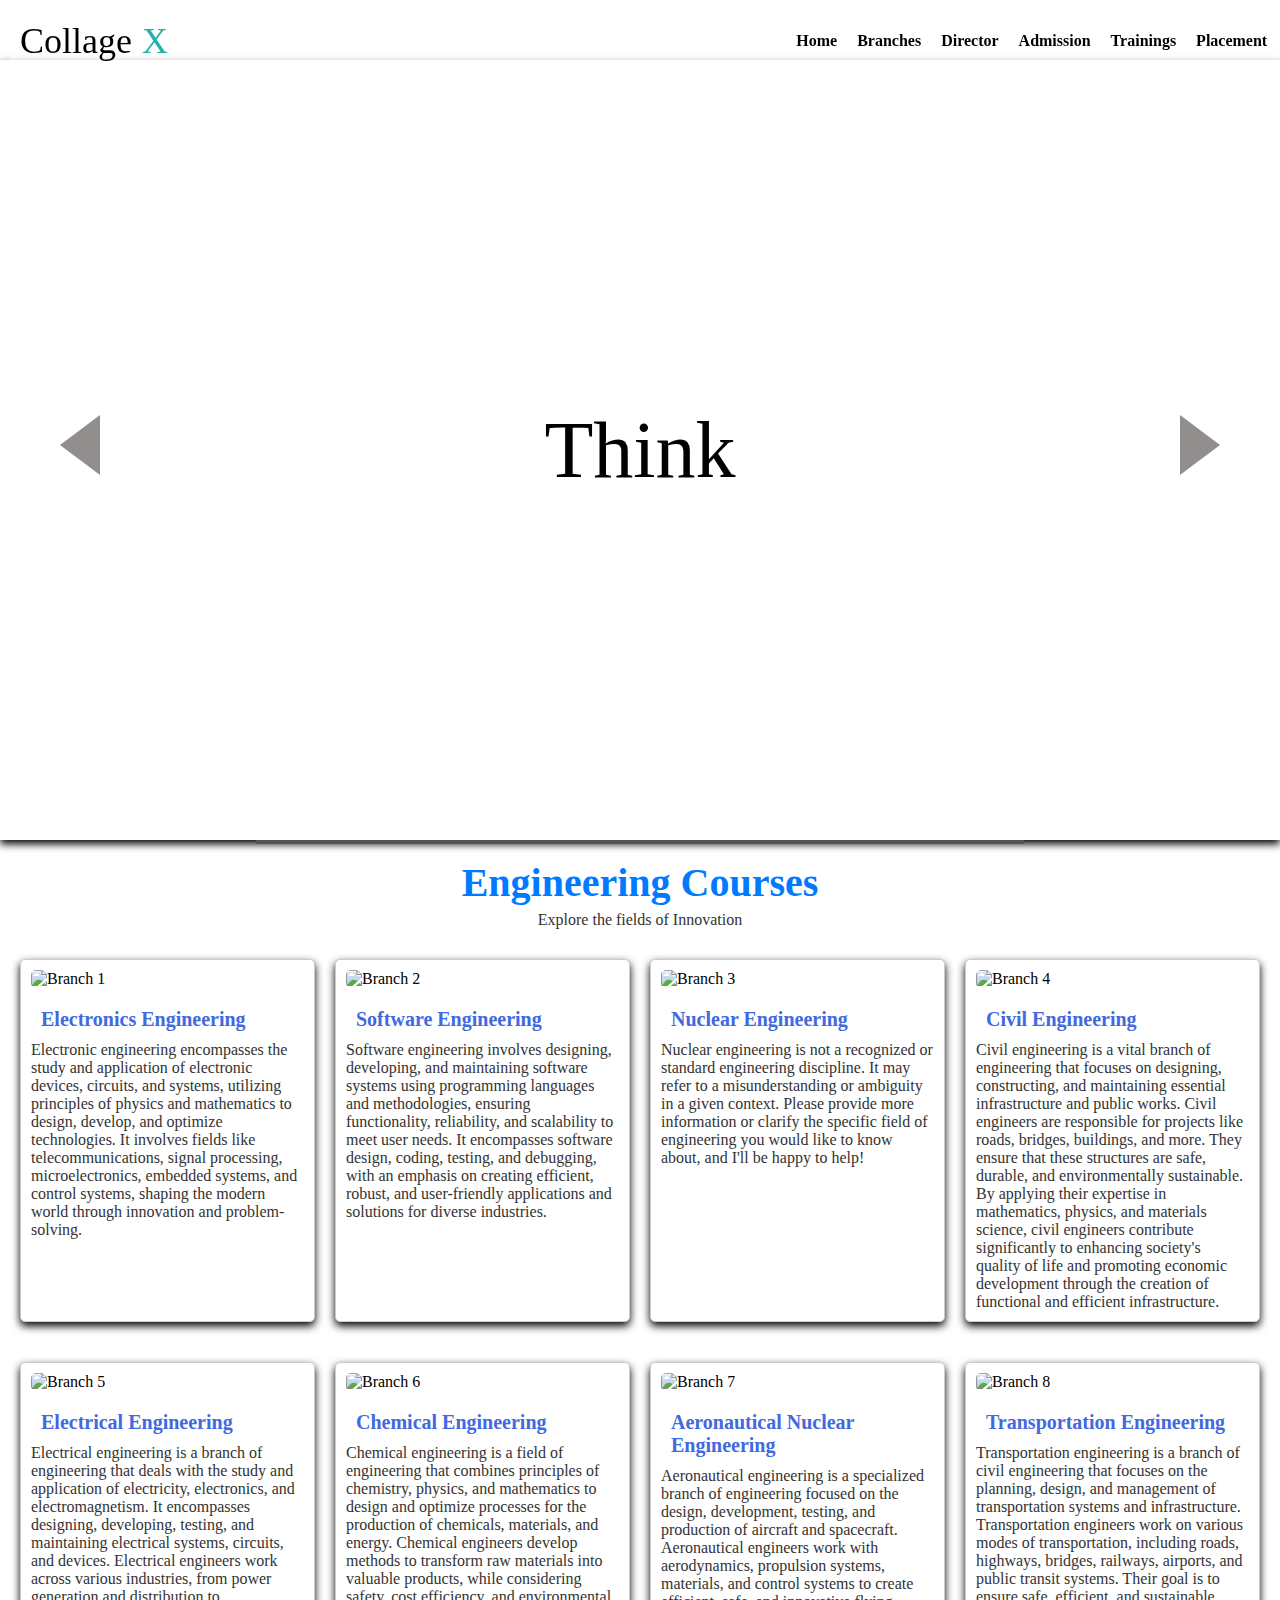
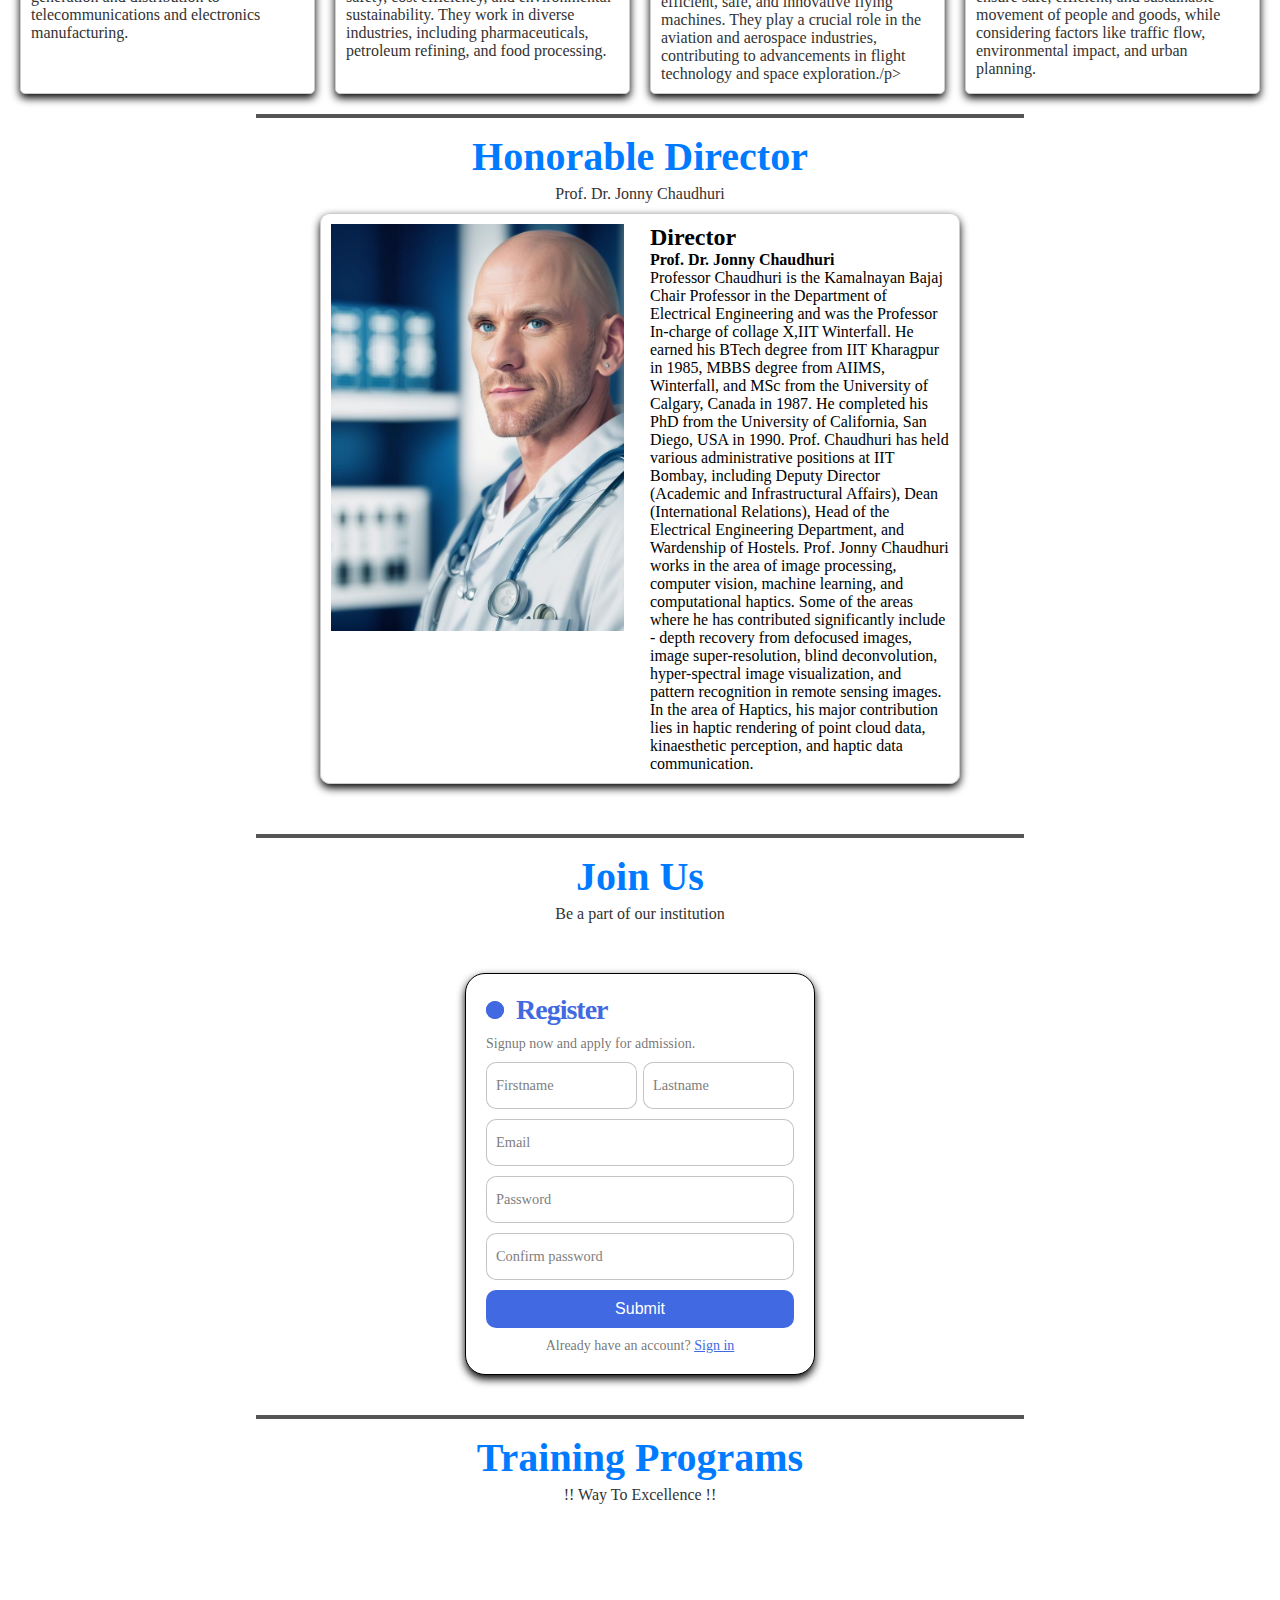
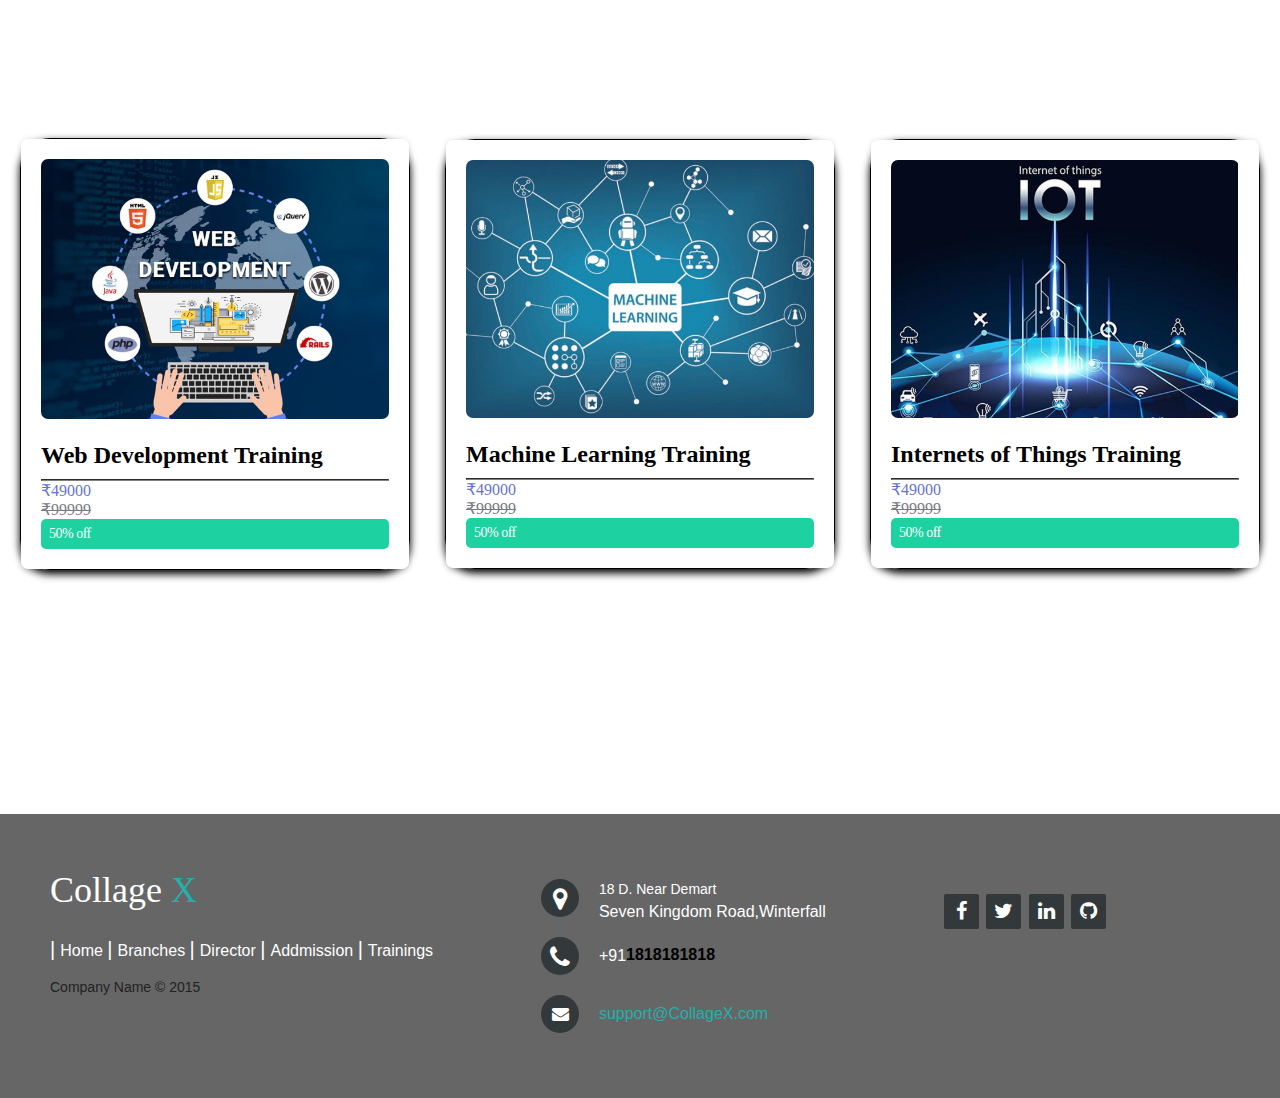
==== index.html @ e5274b64 "Add files via upload" ====
<!doctype html>
<html>
<head>
    <meta charset="utf-8">
    <title>Collage</title>
    <link rel="stylesheet" href="https://cdnjs.cloudflare.com/ajax/libs/font-awesome/4.7.0/css/font-awesome.min.css">
    <link rel="stylesheet" href="styles.css">
</head>

<body>
    <!-- Navbar -->
    <header>
      <nav class="navbar">
        <div class="logo">
          <h3>Collage<span>X</span></h3>
        </div>
        <div class="nav-links">
          <ul>
            <li><a href="#home">Home</a></li>
            <li><a href="#Engineering-Branch">Branches</a></li>
            <li><a href="#director">Director</a></li>
            <li><a href="#Addmission">Admission</a></li>
            <li><a href="#training">Trainings</a></li>
            <li><a href="placement.html">Placement</a></li>
          </ul>
        </div>
      </nav>
    </header>
    

    <div class="empty"> <span></span></div>

<!-- Banner -->
      <div id="home">
        <div class="header">
          <div class="wrap">
            <div id="arrow-left" class="arrow"></div>
            <div id="slider">
              <div class="slide slide1">
                <div class="slide-content">
                  <span>Think</span>
                </div>
              </div>
              <div class="slide slide2">
                <div class="slide-content">
                  <span>Lern</span>
                </div>
              </div>
              <div class="slide slide3">
                <div class="slide-content">
                  <span>Build</span>
                </div>
              </div>
            </div>
            <div id="arrow-right" class="arrow"></div>
          </div>
        </div>
      </div>
  <hr class="center-line">
<!-- Branch -->
        <div id="Engineering-Branch">

          <div class="centered-heading">
            <h2>Engineering Courses</h2>
            <h4>Explore the fields of Innovation</h4>
          </div>

          <div class="Branches">

            <div class="branch-card">
              <img src="assets/Branches/Electronics.jpeg" width="100px" alt="Branch 1">
              <h3>Electronics Engineering</h3>
              <p>Electronic engineering encompasses the study and application of electronic devices, circuits, and systems,
                utilizing principles of physics and mathematics to design, develop, and optimize technologies.
                It involves fields like telecommunications, signal processing, microelectronics, embedded systems, and
                control systems, shaping the modern world through innovation and problem-solving.</p>
            </div>

            <div class="branch-card">
              <img src="assets/Branches/software engineer .png" width="100px" alt="Branch 2">
              <h3>Software Engineering</h3>
              <p>Software engineering involves designing, developing, and maintaining software systems using programming languages
                and methodologies, ensuring functionality, reliability, and scalability to meet user needs. It encompasses software
                design, coding, testing, and debugging, with an emphasis on creating efficient, robust, and user-friendly applications
                and solutions for diverse industries.</p>
            </div>

            <div class="branch-card">
              <img src="assets/Branches/nuclear .png" width="100px" alt="Branch 3">
              <h3>Nuclear Engineering</h3>
              <p>Nuclear engineering is not a recognized or standard engineering discipline. It may refer to a misunderstanding or ambiguity
                in a given context. Please provide more information or clarify the specific field of engineering you would like to know about,
                and I'll be happy to help!</p>
            </div>

            <div class="branch-card">
              <img src="assets/Branches/Civil.png" width="100px" alt="Branch 4">
              <h3>Civil Engineering</h3>
              <p>Civil engineering is a vital branch of engineering that focuses on designing, constructing, and maintaining essential
                infrastructure and public works. Civil engineers are responsible for projects like roads, bridges, buildings, and more.
                They ensure that these structures are safe, durable, and environmentally sustainable. By
                applying their expertise in mathematics, physics, and materials science, civil engineers contribute significantly to
                enhancing society's quality of life and promoting economic development through the creation of functional and efficient
                infrastructure.</p>
            </div>
          </div>

          <div class="Branches">

            <div class="branch-card">
              <img src="assets/Branches/Electrical .png" width="100px" alt="Branch 5">
              <h3>Electrical Engineering</h3>
              <p>Electrical engineering is a branch of engineering that deals with the study and application 
                of electricity, electronics, and electromagnetism. It encompasses designing, developing, 
                testing, and maintaining electrical systems, circuits, and devices. Electrical engineers work
                across various industries, from power generation and distribution to telecommunications and 
                electronics manufacturing.</p>
            </div>

            <div class="branch-card">
              <img src="assets/Branches/Chemicals.jpg" width="100px" alt="Branch 6">
              <h3>Chemical Engineering</h3>
              <p>Chemical engineering is a field of engineering that combines principles of chemistry, physics,
                and mathematics to design and optimize processes for the production of chemicals, materials, 
                and energy. Chemical engineers develop methods to transform raw materials into valuable products,
                while considering safety, cost efficiency, and environmental sustainability. They work in diverse
                industries, including pharmaceuticals, petroleum refining, and food processing.</p>
            </div>

            <div class="branch-card">
              <img src="assets/Branches/Aeronotical.jpg" width="100px" alt="Branch 7">
              <h3>Aeronautical Nuclear Engineering</h3>
              <p>Aeronautical engineering is a specialized branch of engineering focused on the design, development, 
                testing, and production of aircraft and spacecraft. Aeronautical engineers work with aerodynamics, 
                propulsion systems, materials, and control systems to create efficient, safe, and innovative flying
                 machines. They play a crucial role in the aviation and aerospace industries, contributing to 
                 advancements in flight technology and space exploration./p>
            </div>

            <div class="branch-card">
              <img src="assets/Branches/Transportation.png" width="100px" alt="Branch 8">
              <h3>Transportation Engineering</h3>
              <p>Transportation engineering is a branch of civil engineering that focuses on the planning, design, 
                and management of transportation systems and infrastructure. Transportation engineers work on various 
                modes of transportation, including roads, highways, bridges, railways, airports, and public transit
                 systems. Their goal is to ensure safe, efficient, and sustainable movement of people and goods,
                  while considering factors like traffic flow, environmental impact, and urban planning.</p>
            </div>
          </div>
          
        </div>

        

 <hr class="center-line">

 <!-- About Directors -->
        <div id="director">
          <div class="centered-heading">
            <h2>Honorable Director</h2>
            <h4>Prof. Dr. Jonny Chaudhuri</h4>
          </div>
  
          <div class="director">
            <div class="card">
              <div class="image-container">
                <img src="assets/Director.jpeg" width="300px" alt="Image">
              </div>
              <div class="content-container">
                <h2>Director</h2>
                <h4>Prof. Dr. Jonny Chaudhuri</h4>
                <p>Professor Chaudhuri is the Kamalnayan Bajaj Chair Professor in the Department of Electrical Engineering and was the Professor In-charge of collage X,IIT Winterfall.
                  He earned his BTech degree from IIT Kharagpur in 1985, MBBS degree from AIIMS, Winterfall, and MSc from the University of Calgary, Canada in 1987.
                  He completed his PhD from the University of California, San Diego, USA in 1990.
                  Prof. Chaudhuri has held various administrative positions at IIT Bombay, including Deputy Director (Academic and Infrastructural Affairs), Dean (International Relations),
                  Head of the Electrical Engineering Department, and Wardenship of Hostels.
                  Prof. Jonny Chaudhuri works in the area of image processing, computer vision, machine learning, and computational haptics. Some of the areas where he has contributed significantly include - depth recovery
                  from defocused images, image super-resolution, blind deconvolution, hyper-spectral image visualization, and pattern recognition in remote sensing images. 
                  In the area of Haptics, his major contribution lies in haptic rendering of point cloud data, kinaesthetic perception, and haptic data communication.</p>
              </div>
            </div>
          </div>
        </div>

<hr class="center-line">

<!-- Addmision -->
      <div id="Addmission">
        <div class="centered-heading">
          <h2>Join Us</h2>
          <h4>Be a part of our institution</h4>
        </div>
        
        <div class="admission">
          <form class="form">
            <p class="title">Register</p>
            <p class="message">Signup now and apply for admission.</p>
            <div class="flex">
              <label>
                <input required="" placeholder="" type="text" class="input">
                <span>Firstname</span>
              </label>
        
              <label>
                <input required="" placeholder="" type="text" class="input">
                <span>Lastname</span>
              </label>
            </div>
        
            <label>
              <input required="" placeholder="" type="email" class="input">
              <span>Email</span>
            </label>
        
            <label>
              <input required="" placeholder="" type="password" class="input">
              <span>Password</span>
            </label>
            <label>
              <input required="" placeholder="" type="password" class="input">
              <span>Confirm password</span>
            </label>
            <button class="submit">Submit</button>
            <p class="signin">Already have an account? <a href="#">Sign in</a></p>
          </form>
        </div>
      </div>      

    <hr class="center-line">

<!-- Training -->


<div id="training">

  <div class="centered-heading">
    <h2>Training Programs</h2>
    <h4>!! Way To Excellence !!</h4>
  </div>

  <div class="course">

    <a class="card-wrapper" target="_blank" href="">
      <div class="course-card">
        <div class="image-div">
          <img src="assets/course/thumbnail-1.png" alt="Web Dev course image">
        </div>

        <div class="text-div">
          <h2 class="course-name">Web Development Training</h2>
          <hr class="line-break">

          <div class="price-div">
            <p class="current-price">&#8377;49000</p>
            <p class="actual-price"><s>&#8377;99999</s></p>
            <p class="discount">50% off</p>
          </div>
        </div>
      </div>
    </a>

    <a class="card-wrapper" target="_blank" href="">
      <div class="course-card">
        <div class="image-div">
          <img src="assets/course/thumbnail-2.jpg" alt="DSA course image">
        </div>

        <div class="text-div">
          <h2 class="course-name">Machine Learning Training</h2>
          <hr class="line-break">

          <div class="price-div">
            <p class="current-price">&#8377;49000</p>
            <p class="actual-price"><s>&#8377;99999</s></p>
            <p class="discount">50% off</p>
          </div>
        </div>
      </div>
    </a>

    <a class="card-wrapper" target="_blank" href="">
      <div class="course-card">
        <div class="image-div">
          <img src="assets/course/thumbnail-3.jpg" alt="oops course image">
        </div>

        <div class="text-div">
          <h2 class="course-name">Internets of Things Training</h2>
          <hr class="line-break">

          <div class="price-div">
            <p class="current-price">&#8377;49000</p>
            <p class="actual-price"><s>&#8377;99999</s></p>
            <p class="discount">50% off</p>
          </div>
        </div>
      </div>
    </a>

  </div>
</div>


<!-- footer -->

<footer class="footer-distributed">

			<div class="footer-left">

				<h3>Collage <span> X</span></h3>

				<p class="footer-links">
          <a href="#home">Home</a>
          <a href="#Engineering-Branch">Branches</a>
          <a href="#director">Director</a>
          <a href="#Addmission">Addmission</a>
          <a href="#training">Trainings</a>
				</p>

				<p class="footer-company-name">Company Name © 2015</p>
			</div>

			<div class="footer-center">

				<div>
					<i class="fa fa-map-marker"></i>
					<p><span>18 D. Near Demart </span> Seven Kingdom Road,Winterfall</p>
				</div>

				<div>
					<i class="fa fa-phone"></i>
					<p>+91 </p>1818181818
				</div>

				<div>
					<i class="fa fa-envelope"></i>
					<p><a href="">support@CollageX.com</a></p>
				</div>

			</div>

			<div class="footer-right">

				<div class="footer-icons">

					<a href="#"><i class="fa fa-facebook"></i></a>
					<a href="#"><i class="fa fa-twitter"></i></a>
					<a href="#"><i class="fa fa-linkedin"></i></a>
					<a href="#"><i class="fa fa-github"></i></a>

				</div>

			</div>

		</footer>

<script src="scripts.js"></script>
</body>
</html>
---- styles.css ----
* {
    margin: 0;
    padding: 0;
    box-sizing: border-box;
    scroll-behavior: smooth;
    }
 
  
  hr.center-line {
    width: 60%;
    margin: auto;
    border: 2px solid #555; 
  }
  
/* Centered Heading with Subheadings */

.centered-heading {
  padding-top: 10px;
  text-align: center;
  margin-bottom: 10px;
}

.centered-heading h2 {
  padding: 5px;
  font-size: 40px;
  color: #007BFF;
  margin: 0;
}

.centered-heading h4 {
  font-size: 16px;
  color: #333;
  margin: 0;
  font-weight: normal;
}


  /* navigation bar */

.navbar {
  position: fixed;
  top: 10px;
  left: 10px; 
  width: 99%;
  display: flex;
  justify-content: space-between;
  align-items: center;
  background-color: #ffffff60;
  padding: 10px;
  z-index: 1000; 
}
.navbar ul {
  margin: 0;
  padding: 0;
  list-style: none;
}


.logo {
  font: normal 36px 'Open Sans', cursive;
}
.logo h3{
	color:  #000000;
	font: normal 36px 'Open Sans', cursive;
	margin: 0;
}

.logo h3 span{
	color:  lightseagreen;
  padding-left: 10px;
}

.nav-links ul {
  display: flex; 
}


.nav-links li {
  margin-left: 20px;
  font-weight: bold;
}

/* Style the links */
.nav-links a {
  text-decoration: none;
  color: #000000;
}

.nav-links a:hover {
  color: #007bff; 
}




.empty{
  padding-bottom: 60px;
  display: block;
}

  .header{
    align-items: center;
    padding: 30px;
    box-shadow: 0 4px 8px #000000; 

  }

  #slider, .wrap, .slide-content {
    margin: 0;
    padding: 0;
    font-family: Arial, Helvetica, sans-serif;
    width: 100%;
    height: 80vh;
    overflow-x: hidden;
  }
  
 
  .wrap {
    position: relative;
  }
  
  .slide {
    background-size: cover;
    background-position: center;
    background-repeat: no-repeat;
  }
  
  .slide1 {
    background-image: url("assets/header/photo-1.jpg");
  }
  .slide2 {
    background-image: url("assets/header/photo-2.jpg");
  }
  .slide3 {
    background-image: url("assets/header/photo-3.jpg");
  }
  
  .slide-content {
    display: flex;
    flex-direction: column;
    justify-content: center;
    align-items: center;
    text-align: center;
  }
  
  .slide-content span {
    font: normal 5rem 'Open Sans', cursive;
    color: #000000;
  }
  
  .arrow {
    cursor: pointer;
    position: absolute;
    top: 50%;
    margin-top: -35px;
    width: 0;
    height: 0;
    border-style: solid;
  }
  
  #arrow-left {
    border-width: 30px 40px 30px 0;
    border-color: transparent #938e8e transparent transparent;
    left: 0;
    margin-left: 30px;
  }
  
  #arrow-right {
    border-width: 30px 0 30px 40px;
    border-color: transparent transparent transparent #938e8e;
    right: 0;
    margin-right: 30px;
  }
  
  
  /* Branches */

.Branches {
    display: flex;
    flex-wrap: wrap; 
    justify-content: space-between;
    gap: 20px; 
    padding: 20px;
  }
  
  .branch-card {
    flex: 1; 
    max-width: 350px; 
    border: 1px solid #ccc;
    border-radius: 5px;
    padding: 10px;
    background-color: white; 
    box-shadow: 0 4px 8px #000000; 
    overflow: hidden;
  }
   
  .branch-card:hover {
    box-shadow: 0 8px  50px #23232333;
    border:  2px solid #000000;
    background-color: #555;
    box-shadow: 0 5px 8px #555; 
  }
  
  .branch-card img {
    width: 100%;
    border-radius: 5px;
    margin-bottom: 10px;
  }

  .branch-card:hover img {
    width: 100%;
    border-radius: 5px;
    margin-bottom: 10px;
    box-shadow: 0 4px 8px rgb(7, 168, 255); 
  }

  
  .branch-card h3 {
    padding: 10px;
    font-size: 20px;
    margin: 0;
    color: royalblue;
  }
  
  .branch-card:hover h3{
    color: rgb(255, 0, 85);
  }


  .branch-card p {
    font-size: 16px; 
    color: #333;
  }

  .branch-card:hover p {
    font-size: 16px; 
    color: #ffffff;
  }


/* director */


  .director {

    display: flex;
    justify-content: center;
    padding-bottom: 50px;
  }
  
  .card {
    width: 50%;
    display: flex;
    justify-content: center;
    border: 1px solid #ccc;
    border-radius: 10px;
    box-shadow: 0 4px 8px #000000; 
  }
  
  .card:hover {
    box-shadow: 0 8px 50px #23232333;
   }
  .image-container,
  .content-container {
    flex-basis: 50%;
    padding: 10px;
  }
  
  .image-container img {
    width: 98%;
  }
.card:hover .image-container{
  width: 100%;
  border-radius: 5px;
  margin-bottom: 10px;
  box-shadow: 0 4px 8px rgb(7, 168, 255); 

} 
  
  .content-container p {
    margin: 0;
  }
  
  /* admission  form */
.admission{
    justify-content: center;
    width: 100%;
    display: flex;
    padding: 40px;
   
}
  .form {
    display: flex;
    flex-direction: column;
    gap: 10px;
    max-width: 350px;
    background-color: #fff;
    padding: 20px;
    border-radius: 20px;
    position: relative;
    border: 1px solid #000000;
    box-shadow: 0 4px 8px #000000; 
  }

  .form:hover{
    border: 1px solid #ffffff;
    box-shadow: 0 4px 8px rgb(7, 168, 255); 
  }
  
  .title {
    font-size: 28px;
    color: royalblue;
    font-weight: 600;
    letter-spacing: -1px;
    position: relative;
    display: flex;
    align-items: center;
    padding-left: 30px;
  }
  
  .title::before,.title::after {
    position: absolute;
    content: "";
    height: 16px;
    width: 16px;
    border-radius: 50%;
    left: 0px;
    background-color: royalblue;
  }
  
  .title::before {
    width: 18px;
    height: 18px;
    background-color: royalblue;
  }
  
  .title::after {
    width: 18px;
    height: 18px;
    animation: pulse 1s linear infinite;
  }
  
  .message, .signin {
    color: rgba(88, 87, 87, 0.822);
    font-size: 14px;
  }
  
  .signin {
    text-align: center;
  }
  
  .signin a {
    color: royalblue;
  }
  
  .signin a:hover {
    text-decoration: underline royalblue;
  }
  
  .flex {
    display: flex;
    width: 100%;
    gap: 6px;
  }
  
  .form label {
    position: relative;
  }
  
  .form label .input {
    width: 100%;
    padding: 10px 10px 20px 10px;
    outline: 0;
    border: 1px solid rgba(105, 105, 105, 0.397);
    border-radius: 10px;
  }
  
  .form label .input + span {
    position: absolute;
    left: 10px;
    top: 15px;
    color: grey;
    font-size: 0.9em;
    cursor: text;
    transition: 0.3s ease;
  }
  
  .form label .input:placeholder-shown + span {
    top: 15px;
    font-size: 0.9em;
  }
  
  .form label .input:focus + span,.form label .input:valid + span {
    top: 30px;
    font-size: 0.7em;
    font-weight: 600;
  }
  
  .form label .input:valid + span {
    color: green;
  }
  
  .submit {
    border: none;
    outline: none;
    background-color: royalblue;
    padding: 10px;
    border-radius: 10px;
    color: #fff;
    font-size: 16px;
    transform: .3s ease;
  }
  
  .submit:hover {
    background-color: rgb(56, 90, 194);
  }
  
  @keyframes pulse {
    from {
      transform: scale(0.9);
      opacity: 1;
    }
  
    to {
      transform: scale(1.8);
      opacity: 0;
    }
  }



  /*Training */

  
.course{
  max-width: 1300px;
  height: 100vh;
  display: flex;
  justify-content: center;
  align-items: center;
  margin: 0 auto;
  padding: 20px;
  padding-top: 0px;
  gap: 35px;
}

.card-wrapper{
  display: block;
  color: inherit;
  text-decoration: none;
  box-shadow: 0 4px 8px #000000; 
  border-radius: 30px;
border:1px solid #000000;
}


.card-wrapper .course-card{
  border-radius: 7px;
  max-width: 400px;
  background-color: #fff;
  padding: 20px;
  box-shadow: 0px 4px 6px -1px rgba(0, 0, 0, 0.1),
              0px 0px 6px 0px rgba(0, 0, 0, 0.1);
}

.course-card:hover {
  border: 1px solid #ffffff;
  box-shadow: 0 4px 8px rgb(7, 168, 255); 
}


.course-card .image-div{
  margin-bottom: 16px;
}

.course-card .image-div img{
  width: 100%;
  border-radius: 7px;
}

.course-card .text-div .course-name{
  font-weight: 600;
  line-height: 32px;
  margin-bottom: 8px;
}

.course-card.text-div .line-break{
  width: 75%;
  height: 3px;
  background-color: rgb(237, 237, 237);
  border: none;
}

.course-card.text-div .price-div{
  display: flex;
  gap: 10px;
  align-items: center;
  margin-top: 16px;
  font-weight: 700;
}

.course-card .text-div .price-div .current-price{
  color: rgb(102 116 204); 
}

.course-card .text-div .price-div .actual-price{
  color: rgb(119 124 133);
}

.course-card .text-div .price-div .discount{
  font-size: 14px;
  color: #fff;
  background-color: rgb(29 209 161);
  padding: 7px 8px;
  border-radius: 5px;
  letter-spacing: -0.5px;
}




section {
  width: 100%;
  display: inline-block;
  background: #333;
  height: 20vh;
  text-align: center;
  font-size: 22px;
  font-weight: 700;
  text-decoration: underline;
}

.footer-distributed{
	background: #666;
	box-shadow: 0 1px 1px 0 rgba(0, 0, 0, 0.12);
	box-sizing: border-box;
	width: 100%;
	text-align: left;
	font: bold 16px sans-serif;
	padding: 55px 50px;
}

.footer-distributed .footer-left,
.footer-distributed .footer-center,
.footer-distributed .footer-right{
	display: inline-block;
	vertical-align: top;
}

/* Footer left */

.footer-distributed .footer-left{
	width: 40%;
}

/* The company logo */

.footer-distributed h3{
	color:  #ffffff;
	font: normal 36px 'Open Sans', cursive;
	margin: 0;
}

.footer-distributed h3 span{
	color:  lightseagreen;
}

/* Footer links */

.footer-distributed .footer-links{
	color:  #ffffff;
	margin: 20px 0 12px;
	padding: 0;
}

.footer-distributed .footer-links a{
	display:inline-block;
	line-height: 1.8;
  font-weight:400;
	text-decoration: none;
	color:  inherit;
}

.footer-distributed .footer-company-name{
	color:  #222;
	font-size: 14px;
	font-weight: normal;
	margin: 0;
}

/* Footer Center */

.footer-distributed .footer-center{
	width: 35%;
}

.footer-distributed .footer-center i{
	background-color:  #33383b;
	color: #ffffff;
	font-size: 25px;
	width: 38px;
	height: 38px;
	border-radius: 50%;
	text-align: center;
	line-height: 42px;
	margin: 10px 15px;
	vertical-align: middle;
}

.footer-distributed .footer-center i.fa-envelope{
	font-size: 17px;
	line-height: 38px;
}

.footer-distributed .footer-center p{
	display: inline-block;
	color: #ffffff;
  font-weight:400;
	vertical-align: middle;
	margin:0;
}

.footer-distributed .footer-center p span{
	display:block;
	font-weight: normal;
	font-size:14px;
	line-height:2;
}

.footer-distributed .footer-center p a{
	color:  lightseagreen;
	text-decoration: none;;
}

.footer-distributed .footer-links a:before {
  content: "|";
  font-weight:300;
  font-size: 20px;
  left: 0;
  color: #fff;
  display: inline-block;
  padding-right: 5px;
}

.footer-distributed .footer-links .link-1:before {
  content: none;
}

/* Footer Right */

.footer-distributed .footer-right{
	width: 20%;
}


.footer-distributed .footer-icons{
	margin-top: 25px;
}

.footer-distributed .footer-icons a{
	display: inline-block;
	width: 35px;
	height: 35px;
	cursor: pointer;
	background-color:  #33383b;
	border-radius: 2px;

	font-size: 20px;
	color: #ffffff;
	text-align: center;
	line-height: 35px;

	margin-right: 3px;
	margin-bottom: 5px;
}
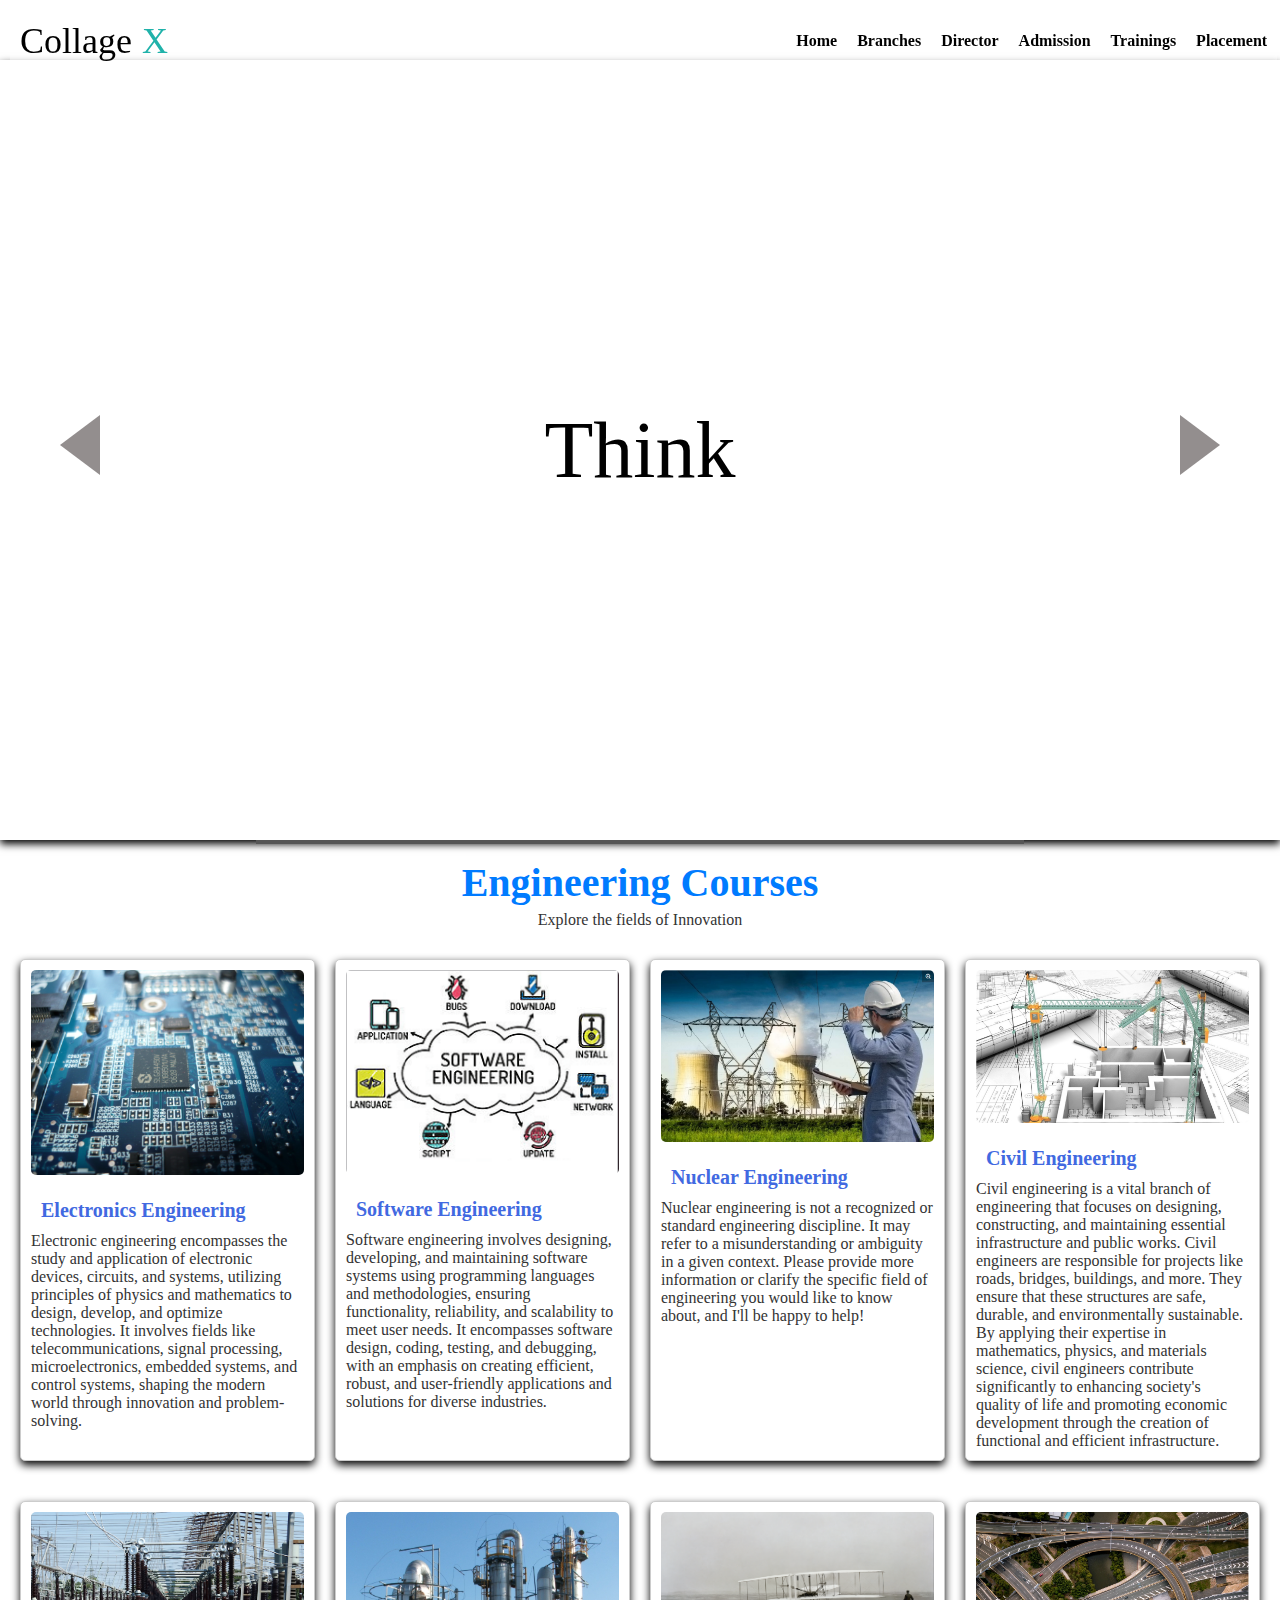
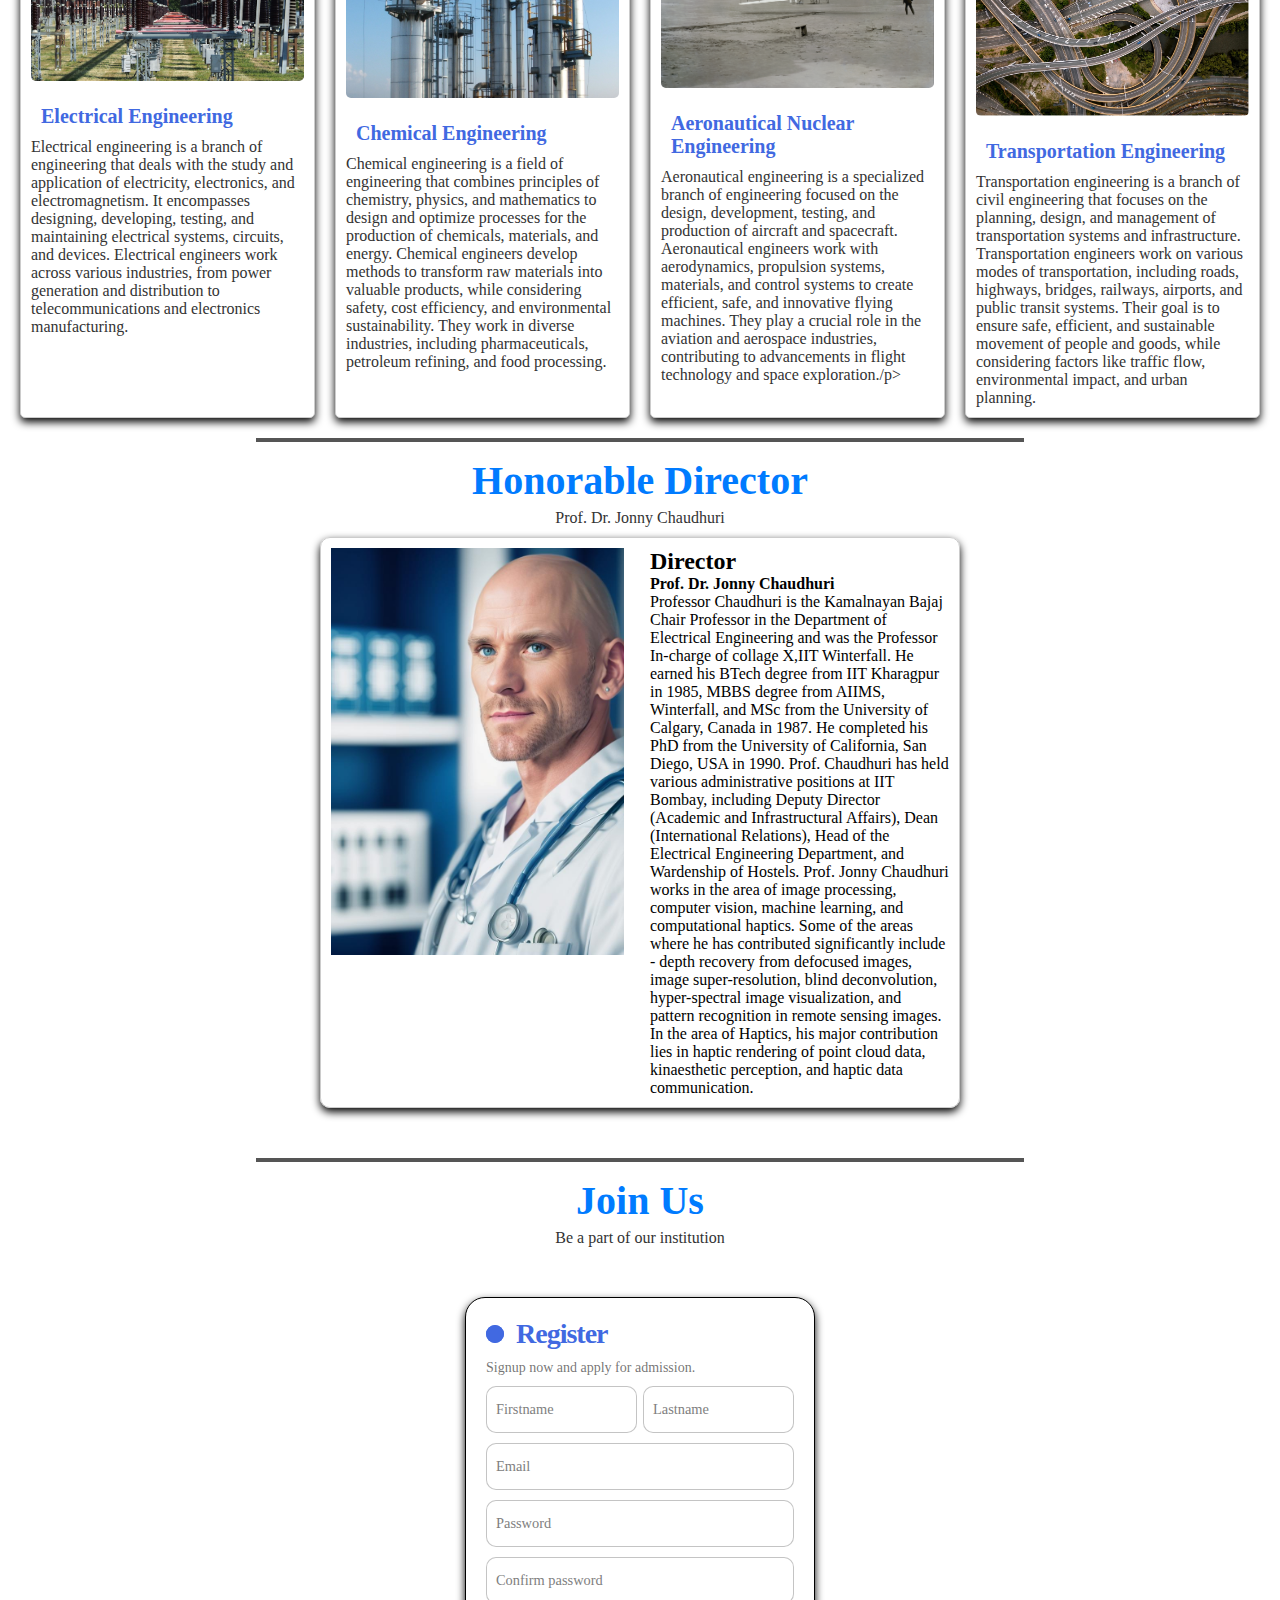
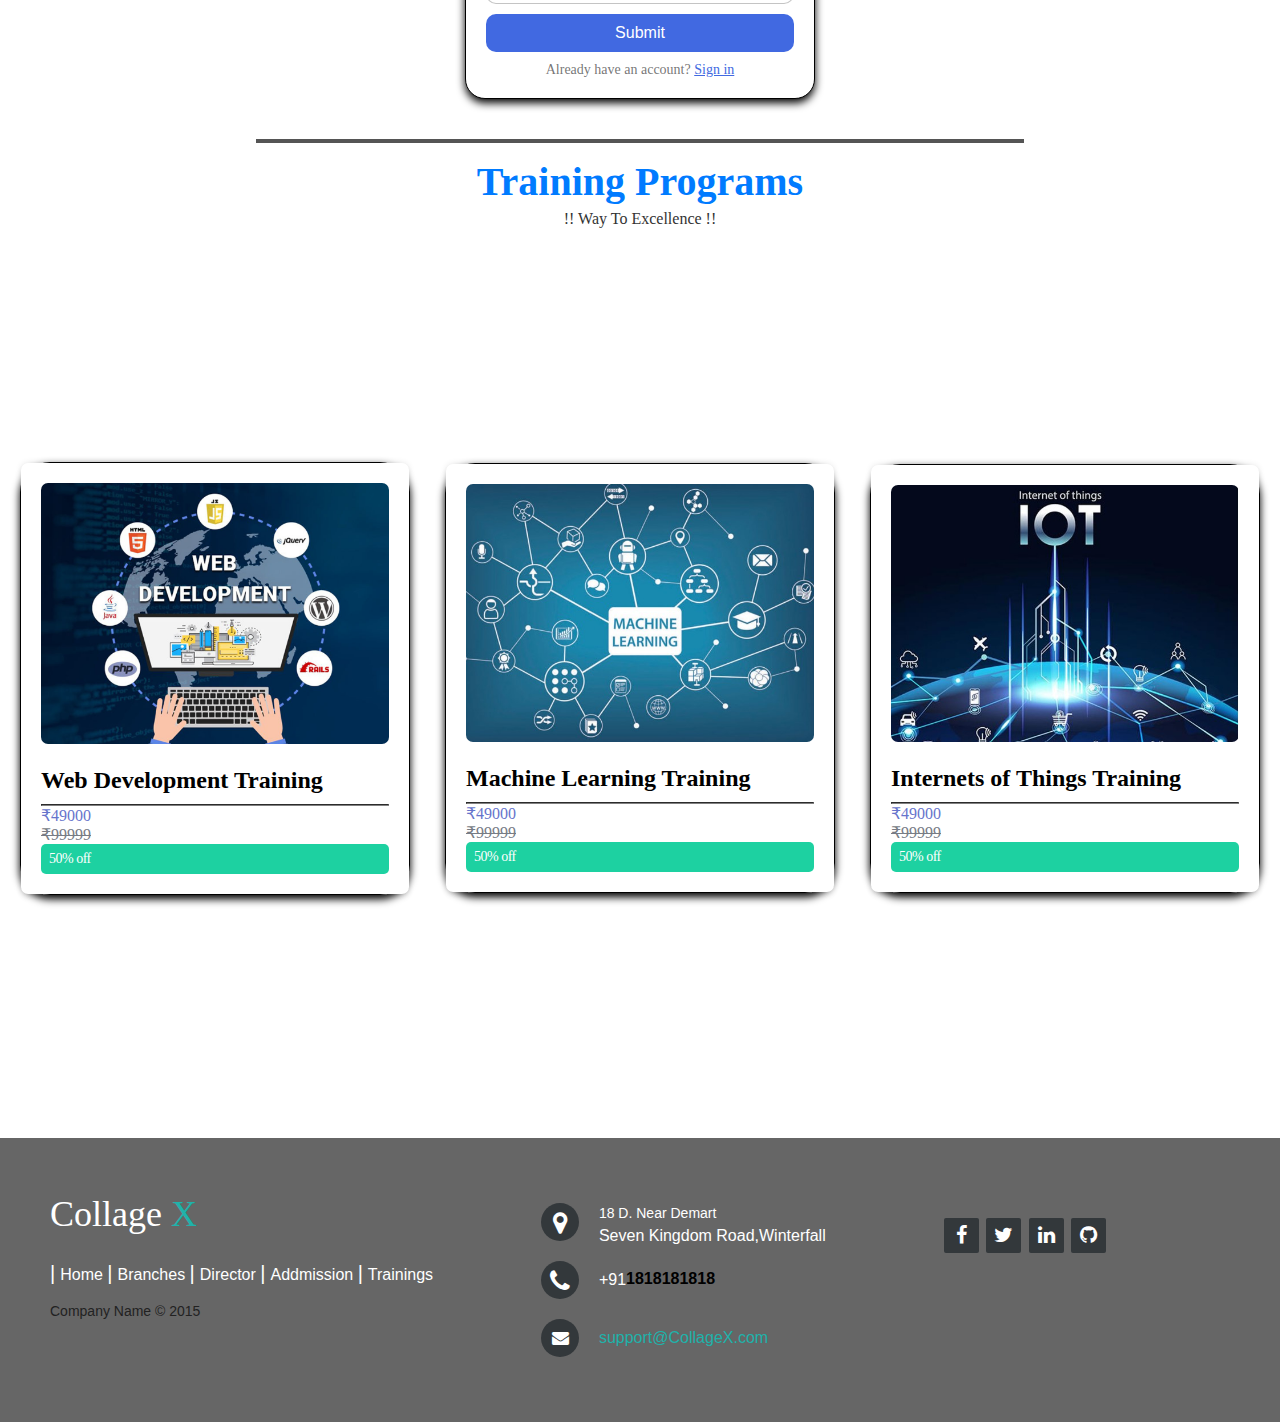
==== commit 17c7b567: "index.html" ====
--- a/index.html
+++ b/index.html
@@ -128,7 +128,7 @@
             </div>
 
             <div class="branch-card">
-              <img src="assets/Branches/Aeronotical.jpg" width="100px" alt="Branch 7">
+              <img src="assets/Branches/Aeronotical.png" width="100px" alt="Branch 7">
               <h3>Aeronautical Nuclear Engineering</h3>
               <p>Aeronautical engineering is a specialized branch of engineering focused on the design, development, 
                 testing, and production of aircraft and spacecraft. Aeronautical engineers work with aerodynamics, 
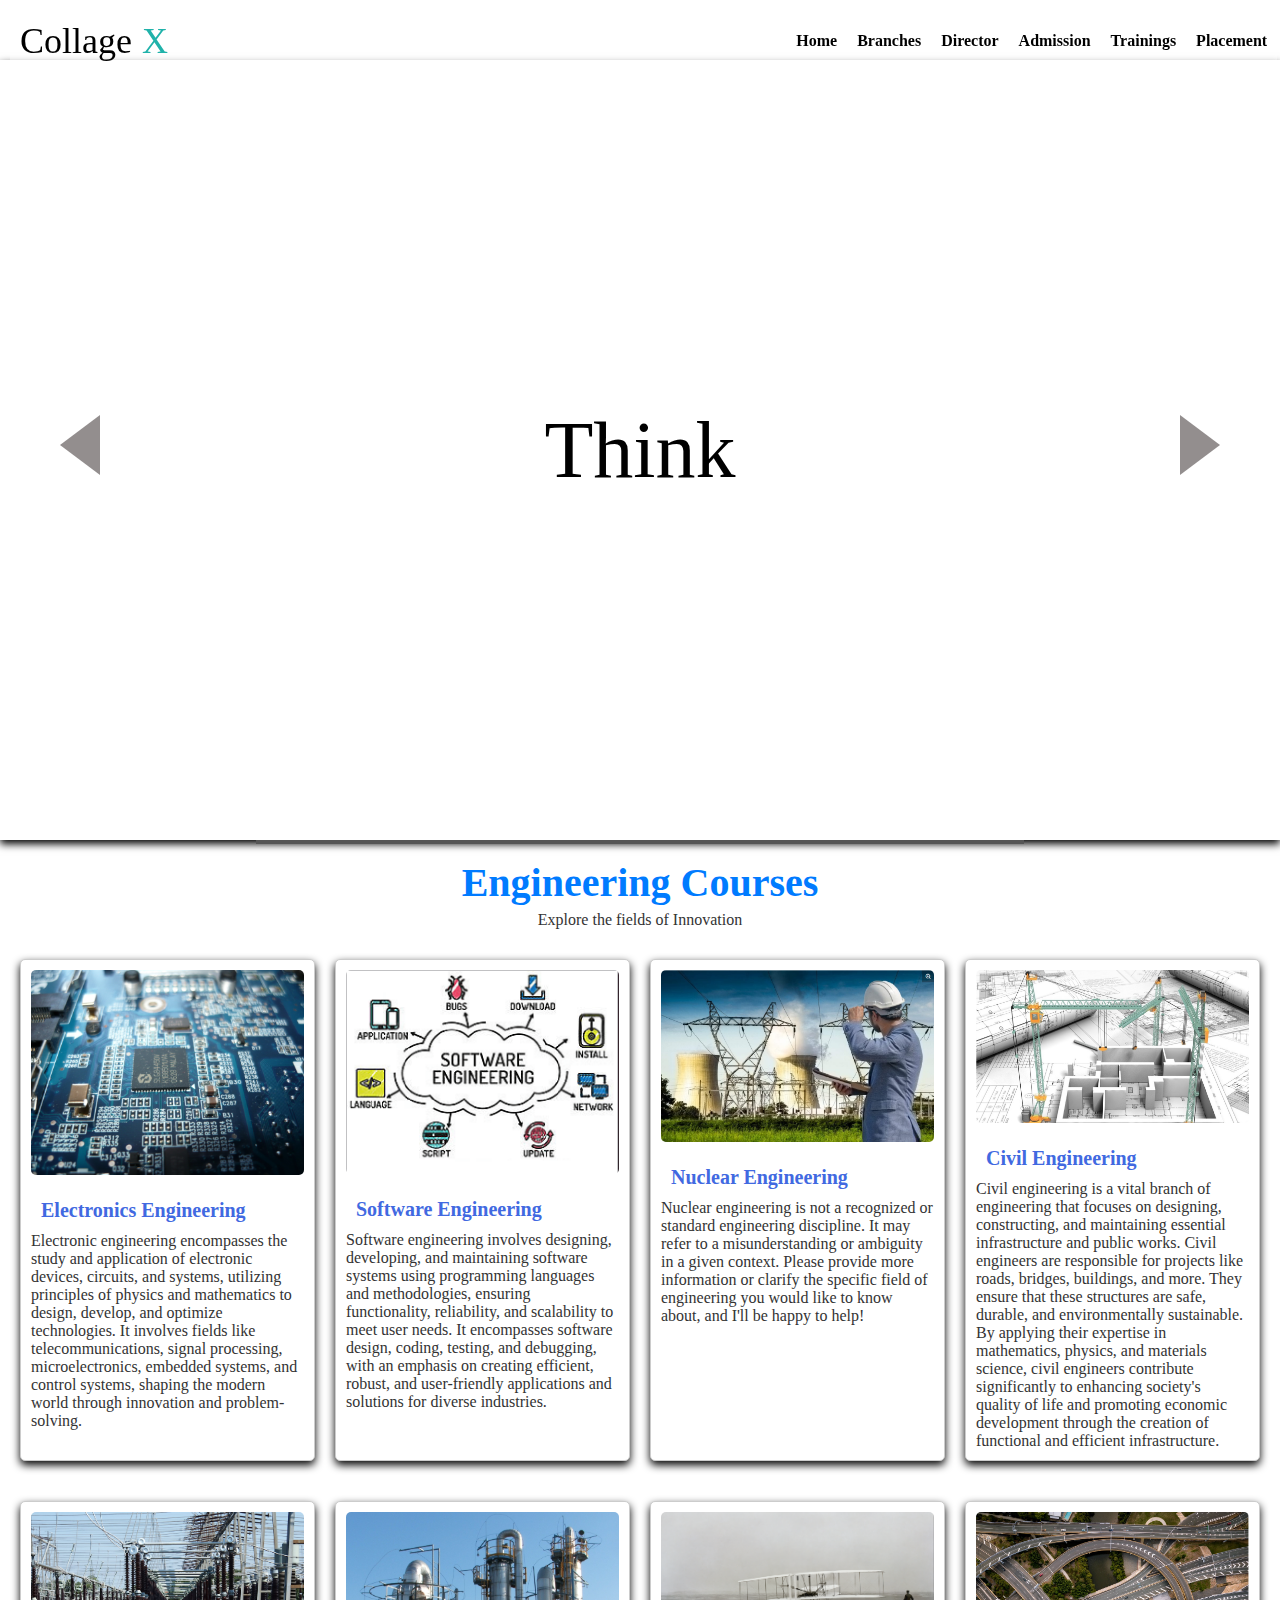
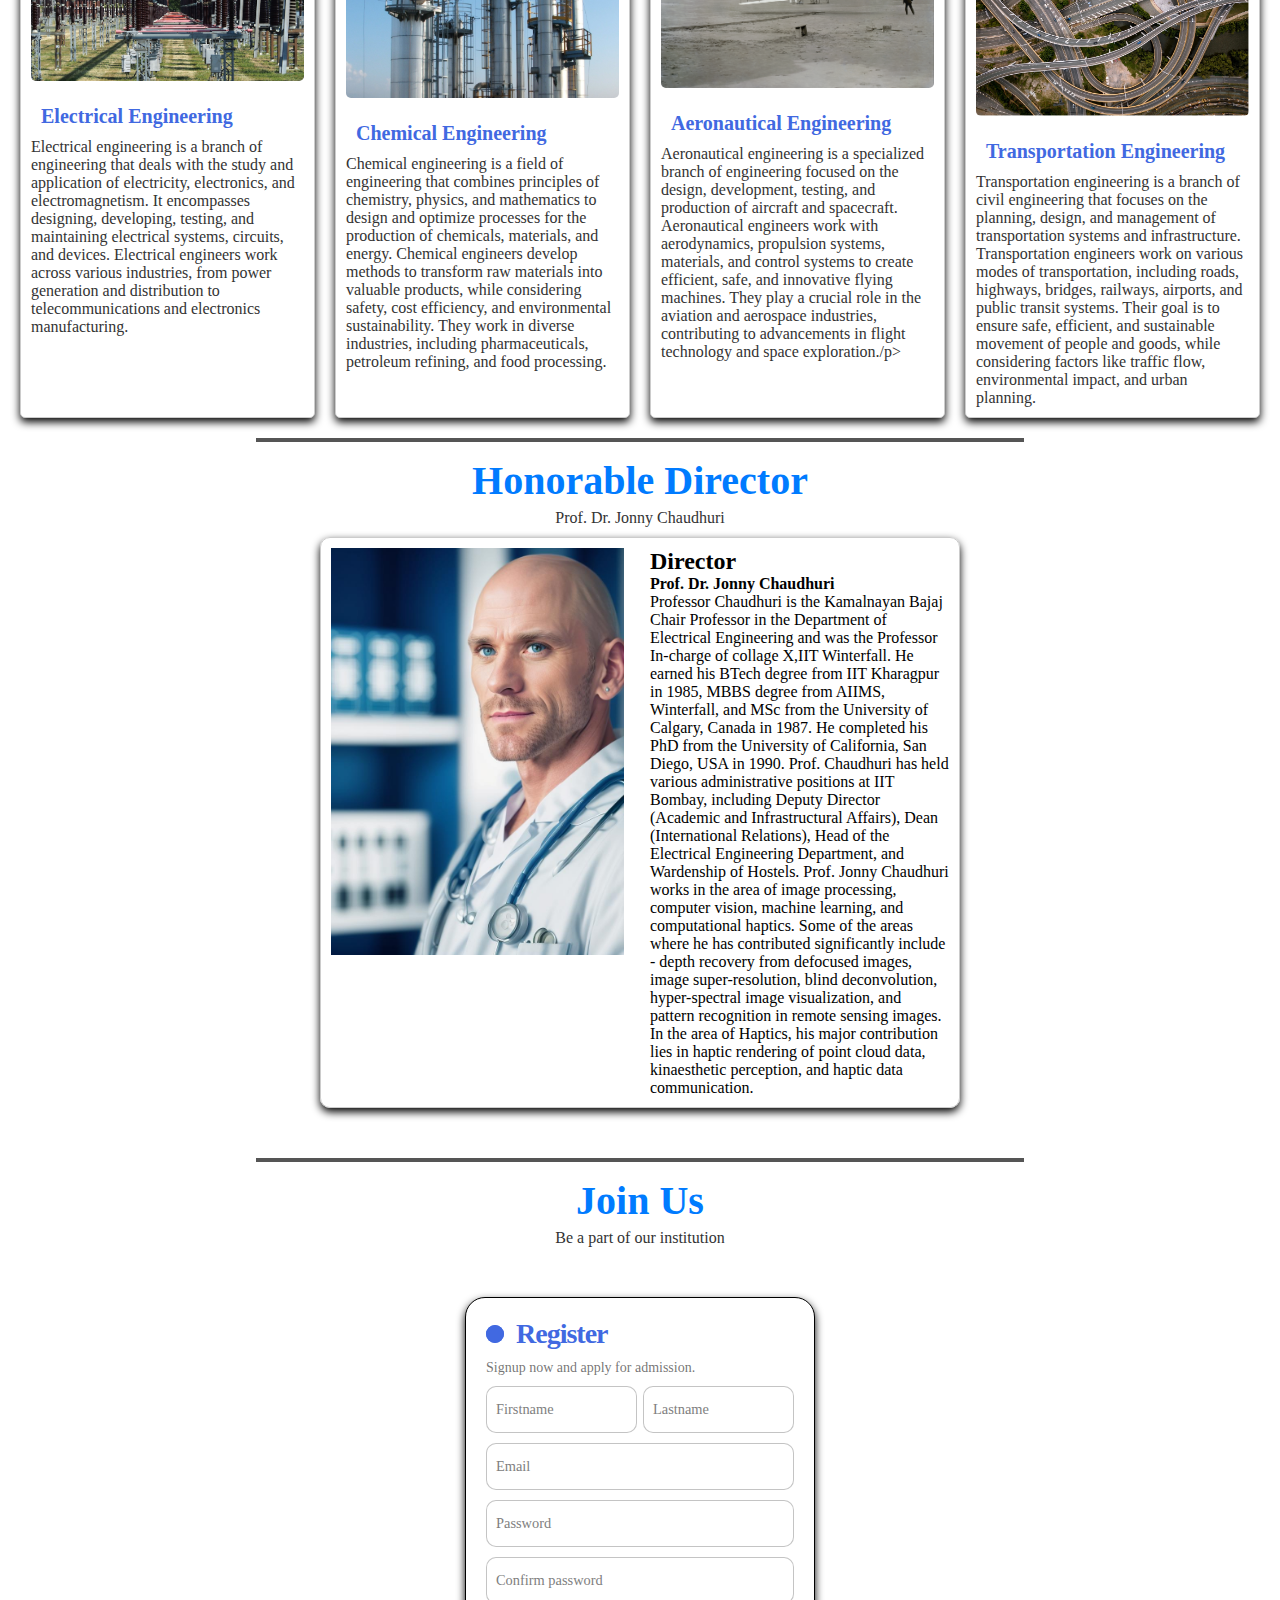
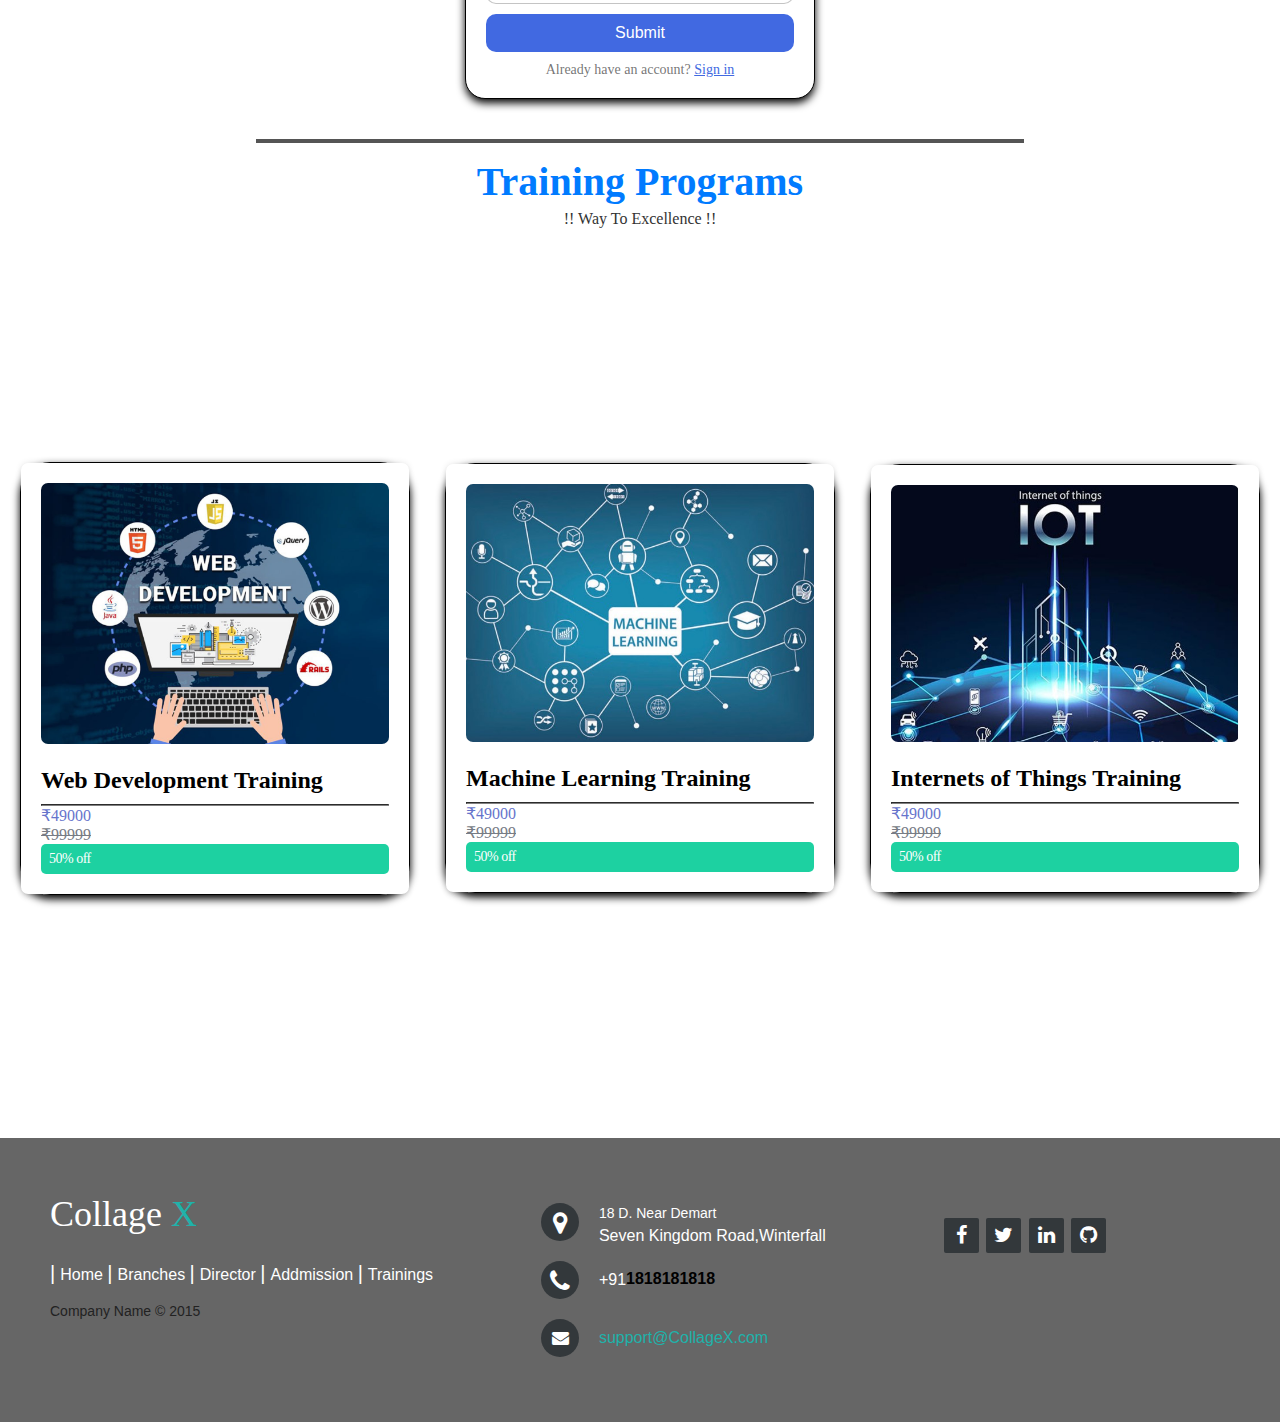
==== commit 46bc43bc: "Update index.html" ====
--- a/index.html
+++ b/index.html
@@ -129,7 +129,7 @@
 
             <div class="branch-card">
               <img src="assets/Branches/Aeronotical.png" width="100px" alt="Branch 7">
-              <h3>Aeronautical Nuclear Engineering</h3>
+              <h3>Aeronautical Engineering</h3>
               <p>Aeronautical engineering is a specialized branch of engineering focused on the design, development, 
                 testing, and production of aircraft and spacecraft. Aeronautical engineers work with aerodynamics, 
                 propulsion systems, materials, and control systems to create efficient, safe, and innovative flying
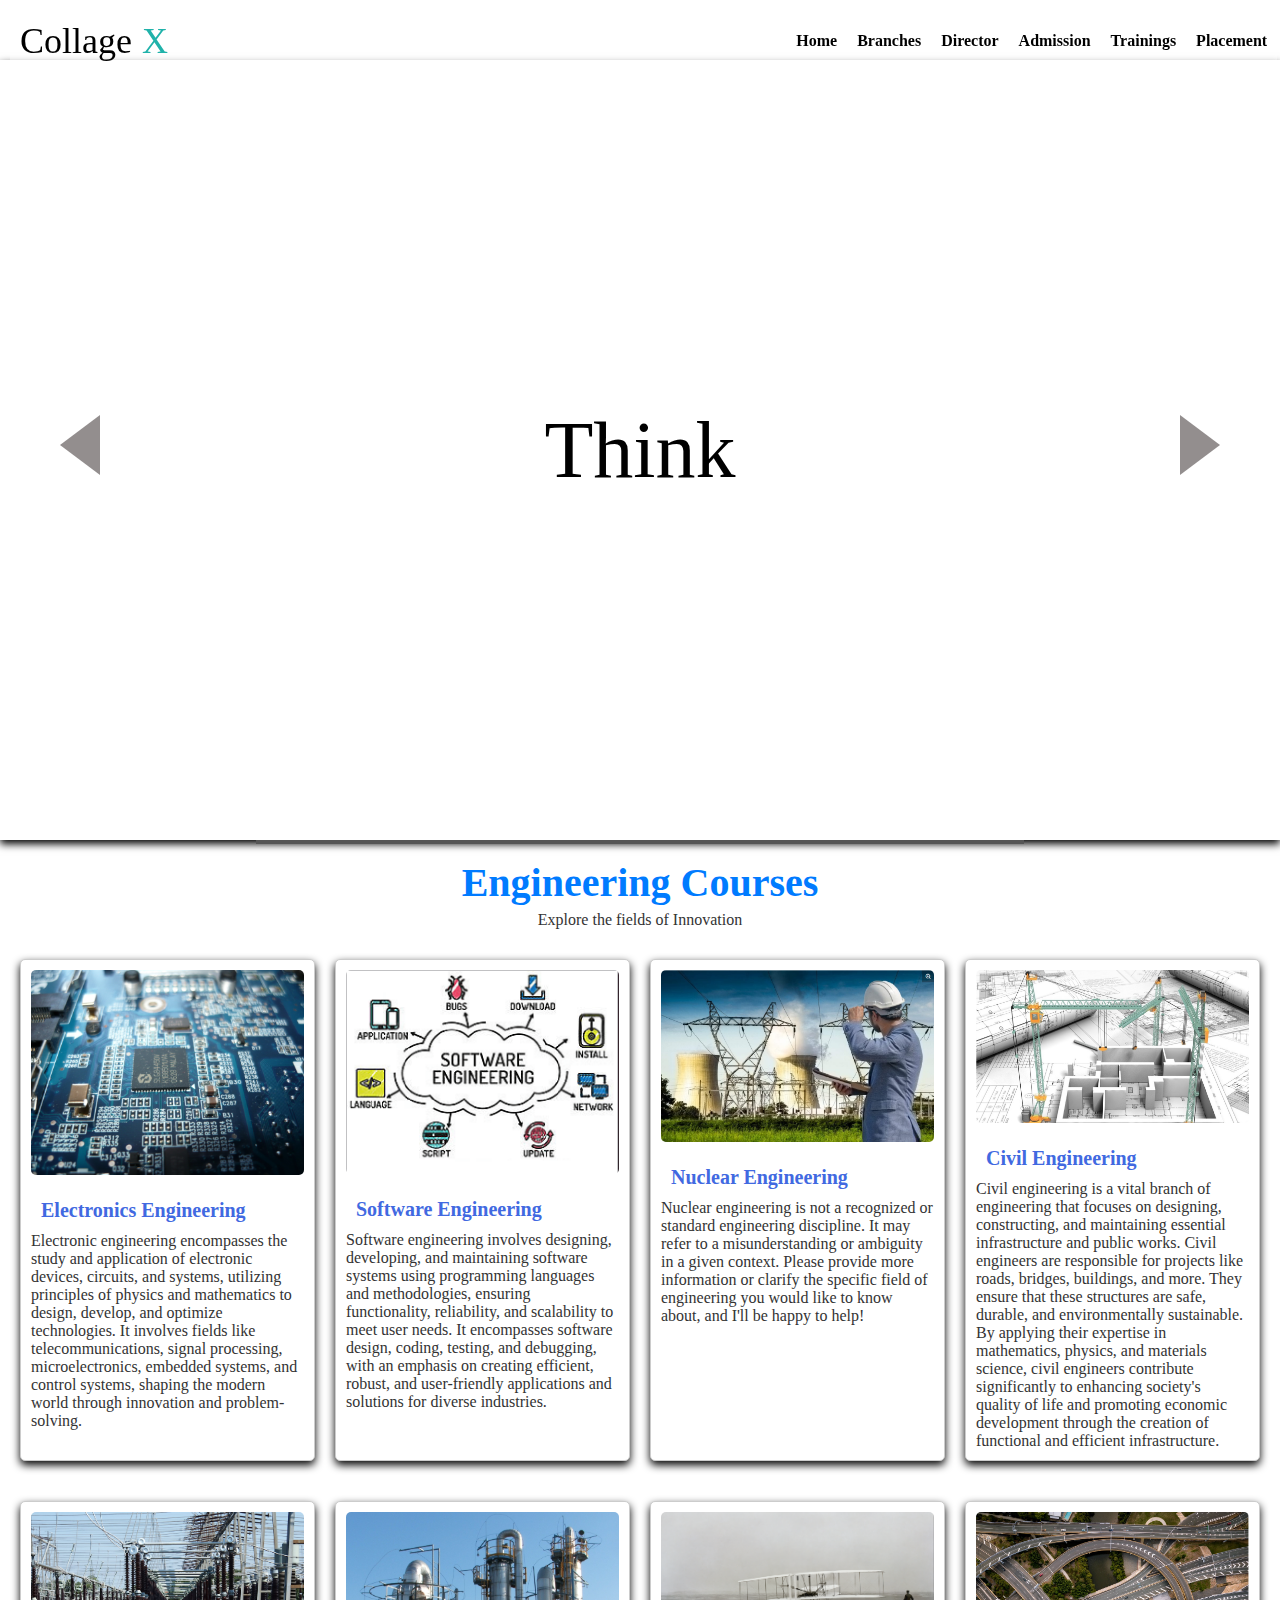
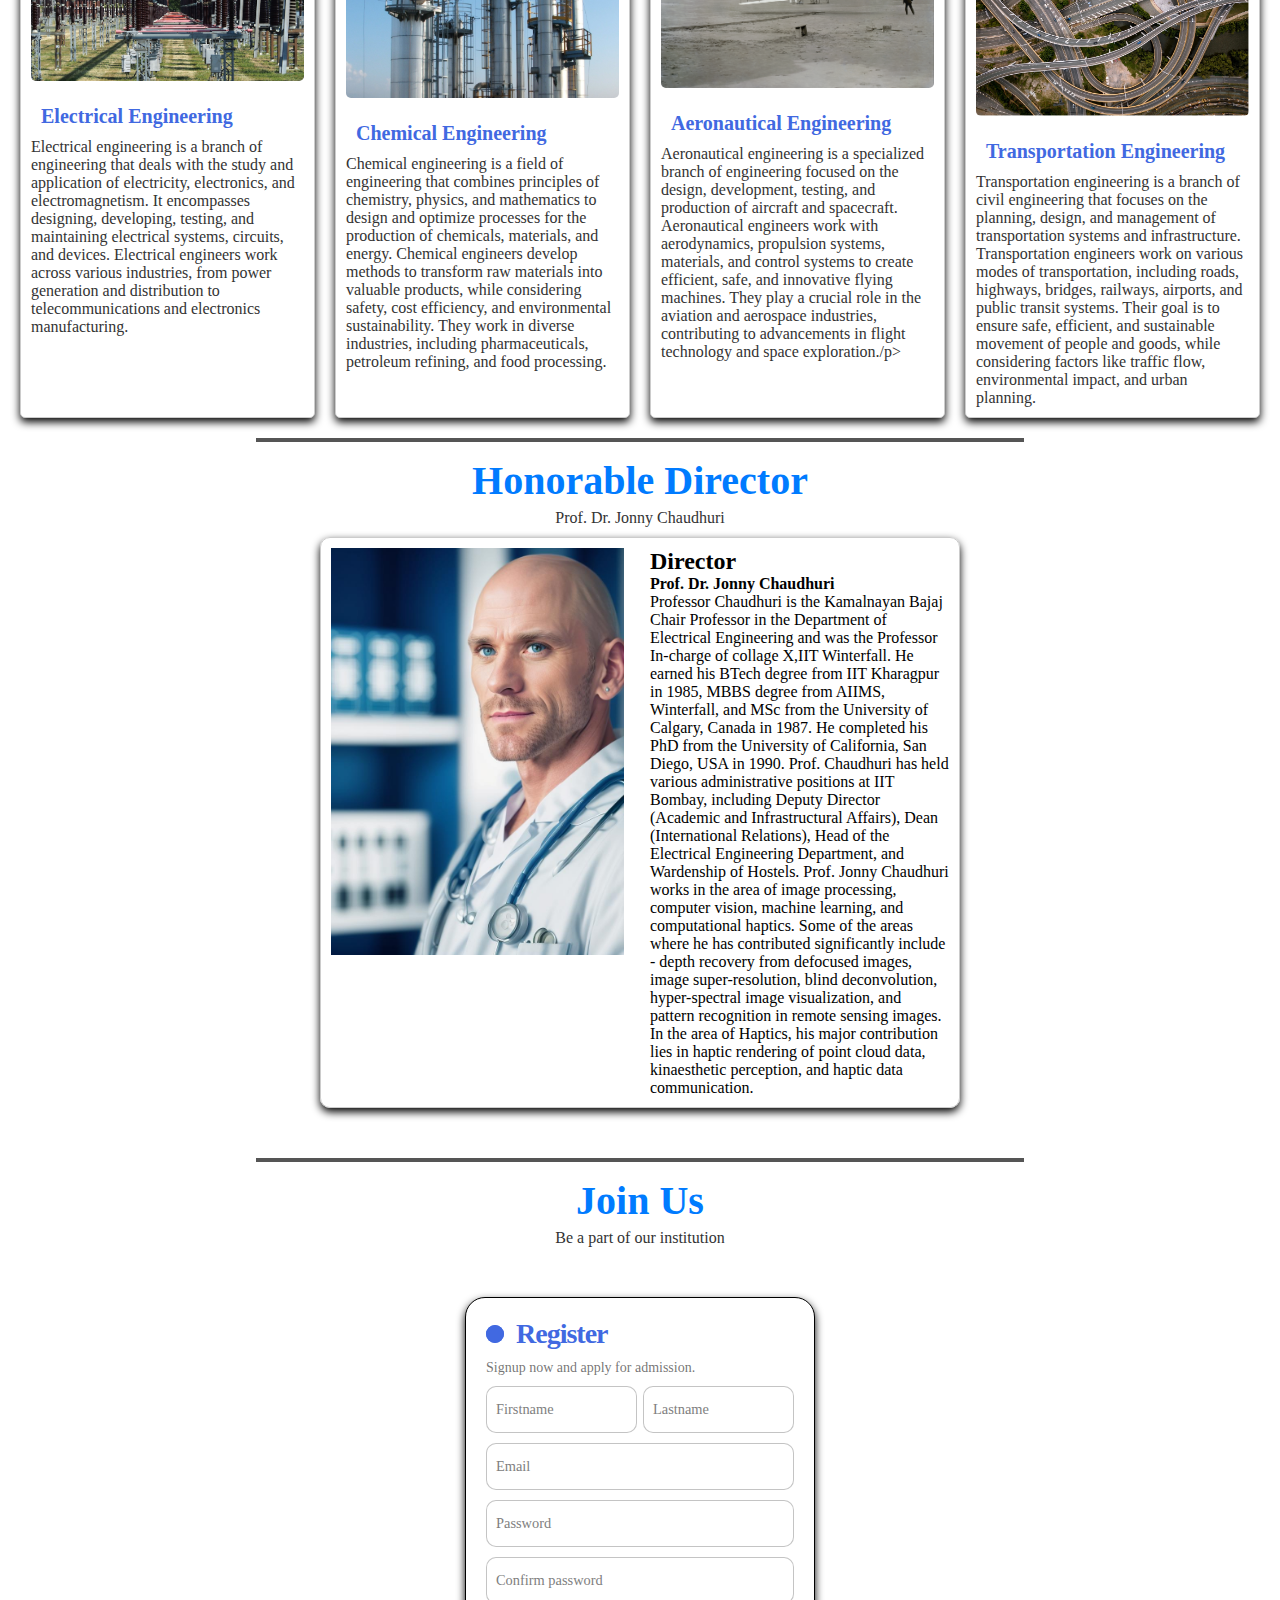
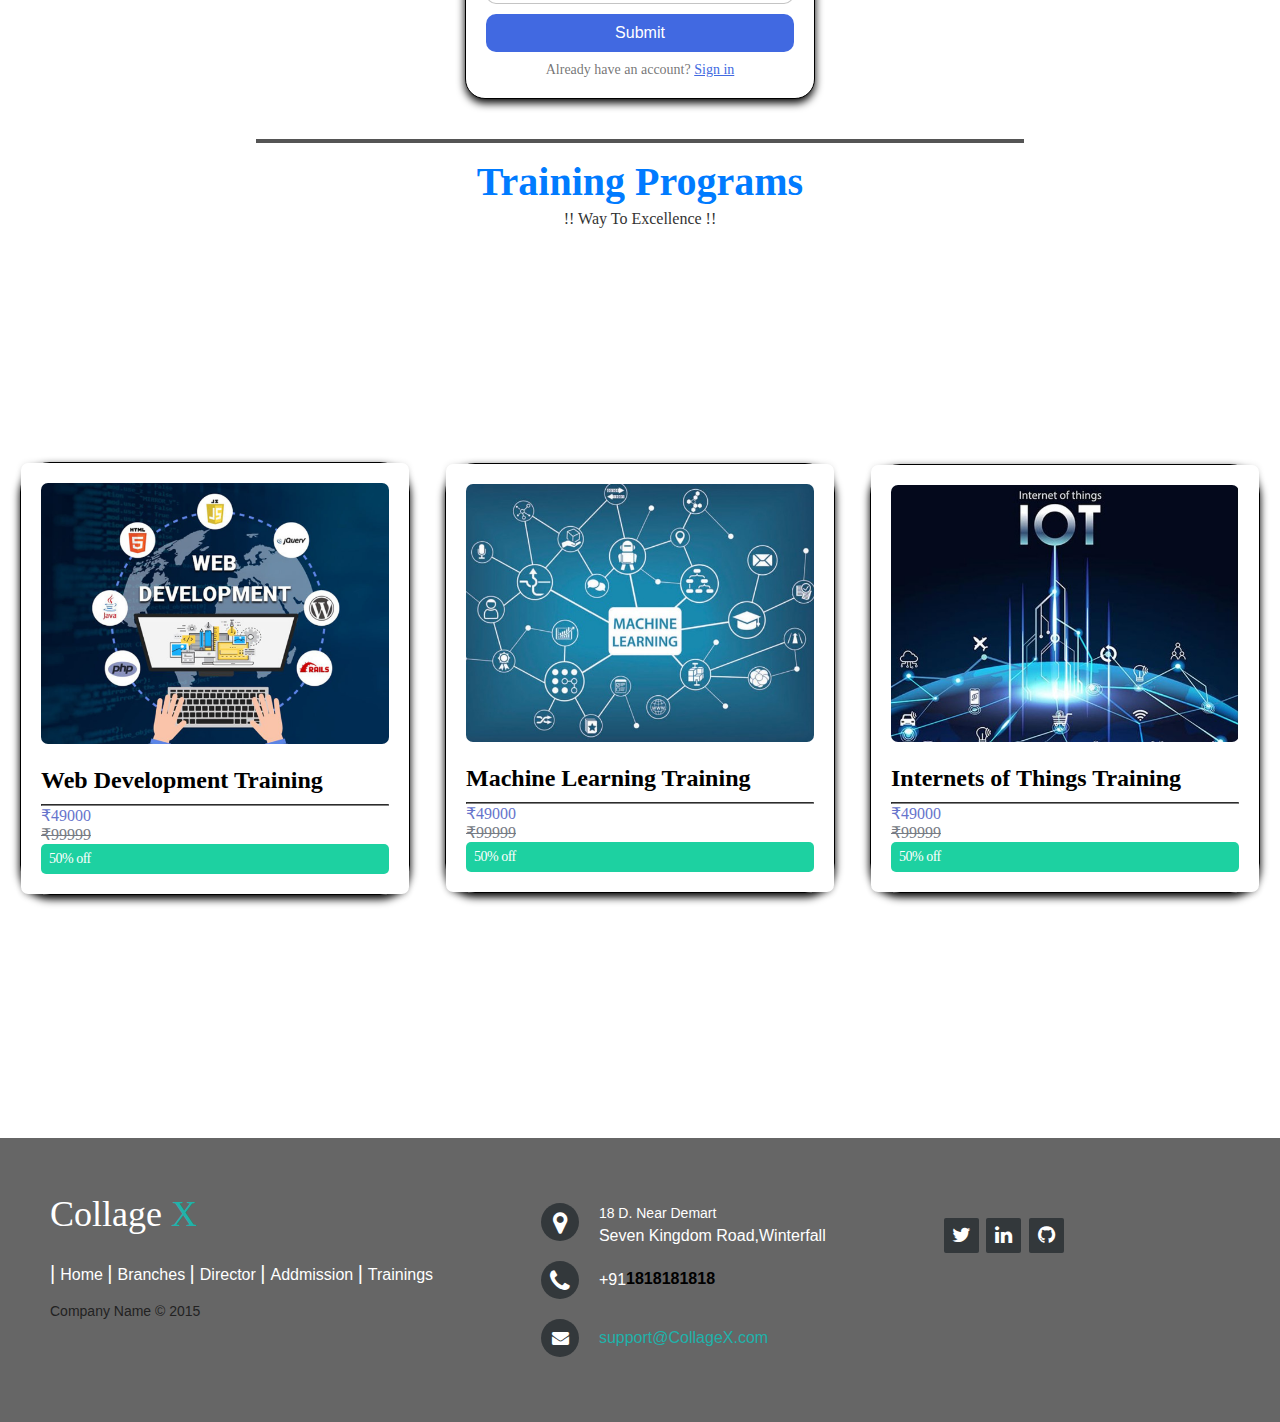
==== commit cd93585a: "Update index.html" ====
--- a/index.html
+++ b/index.html
@@ -342,11 +342,9 @@
 			<div class="footer-right">
 
 				<div class="footer-icons">
-
-					<a href="#"><i class="fa fa-facebook"></i></a>
-					<a href="#"><i class="fa fa-twitter"></i></a>
-					<a href="#"><i class="fa fa-linkedin"></i></a>
-					<a href="#"><i class="fa fa-github"></i></a>
+					<a href="https://twitter.com/Rutik_2502"><i class="fa fa-twitter"></i></a>
+					<a href="https://www.linkedin.com/in/rutik-torambe-314230228/"><i class="fa fa-linkedin"></i></a>
+					<a href="https://github.com/Rutiktorambe"><i class="fa fa-github"></i></a>
 
 				</div>
 
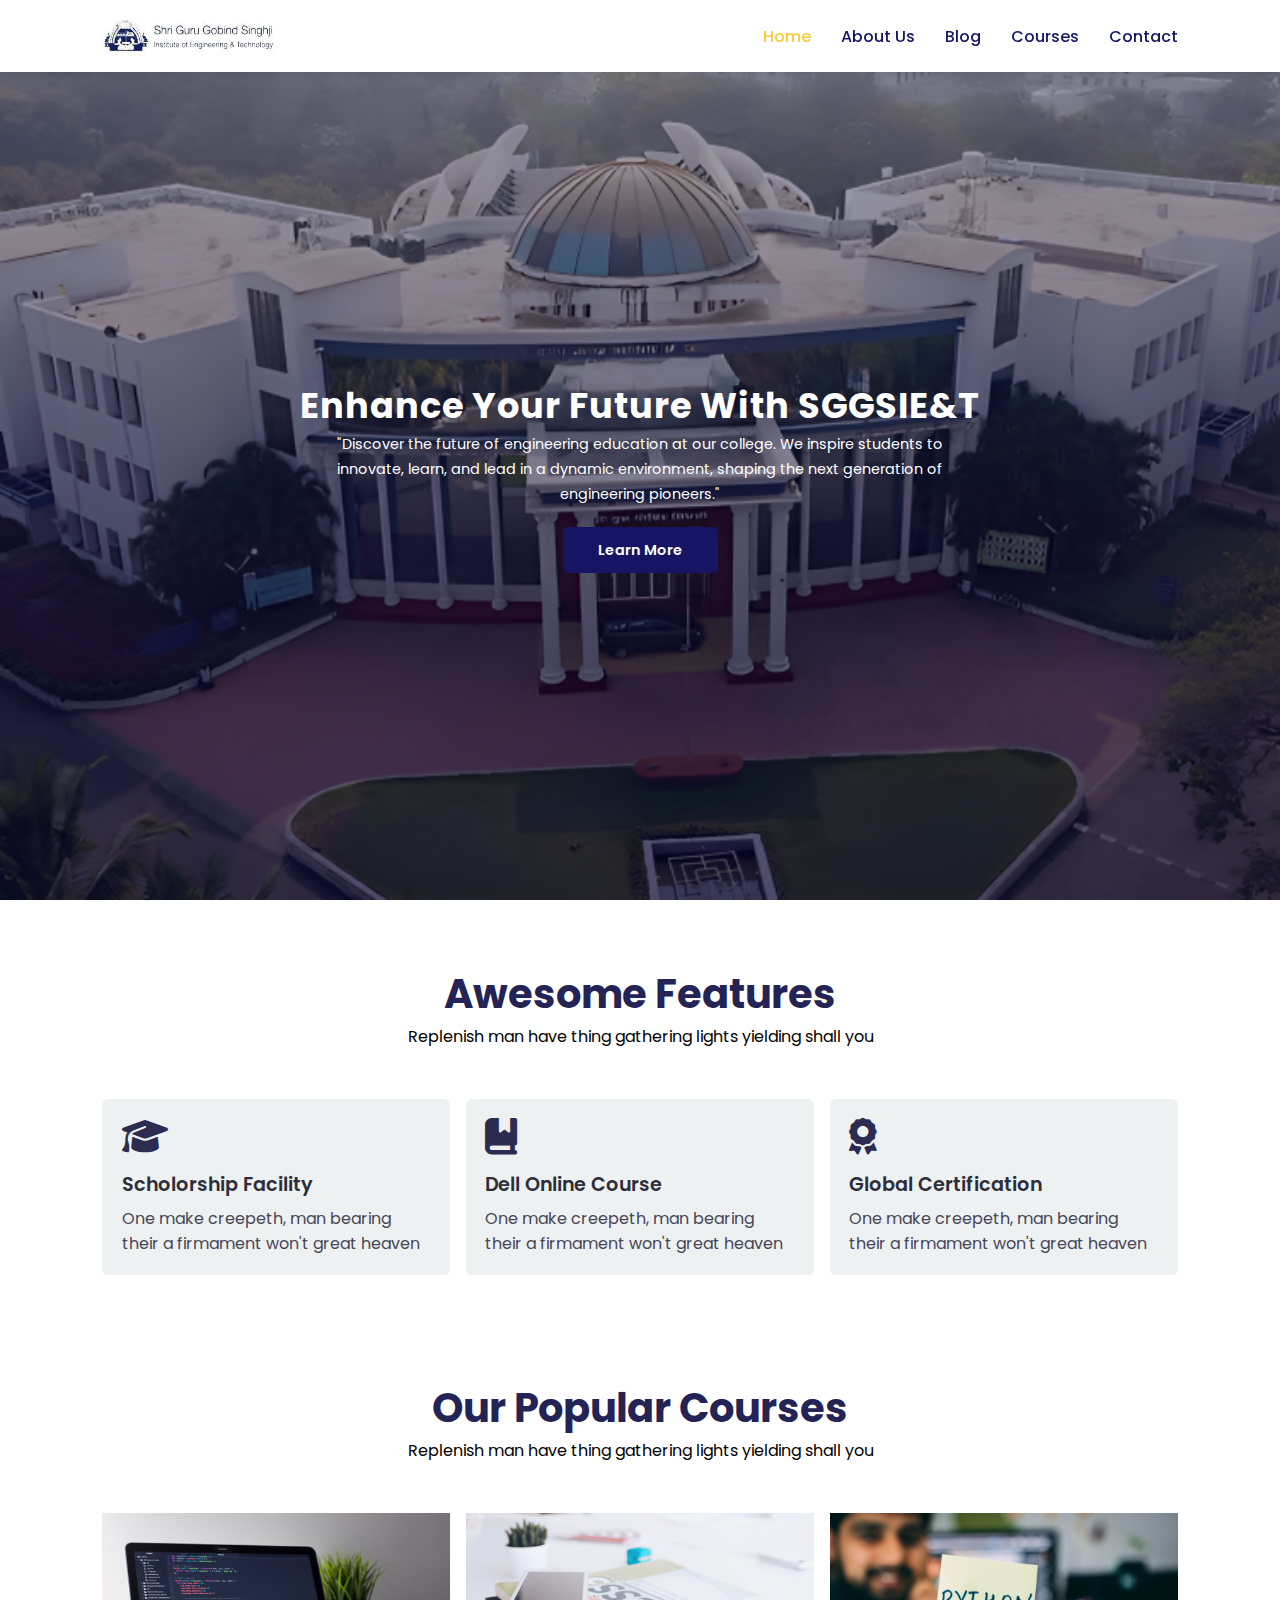
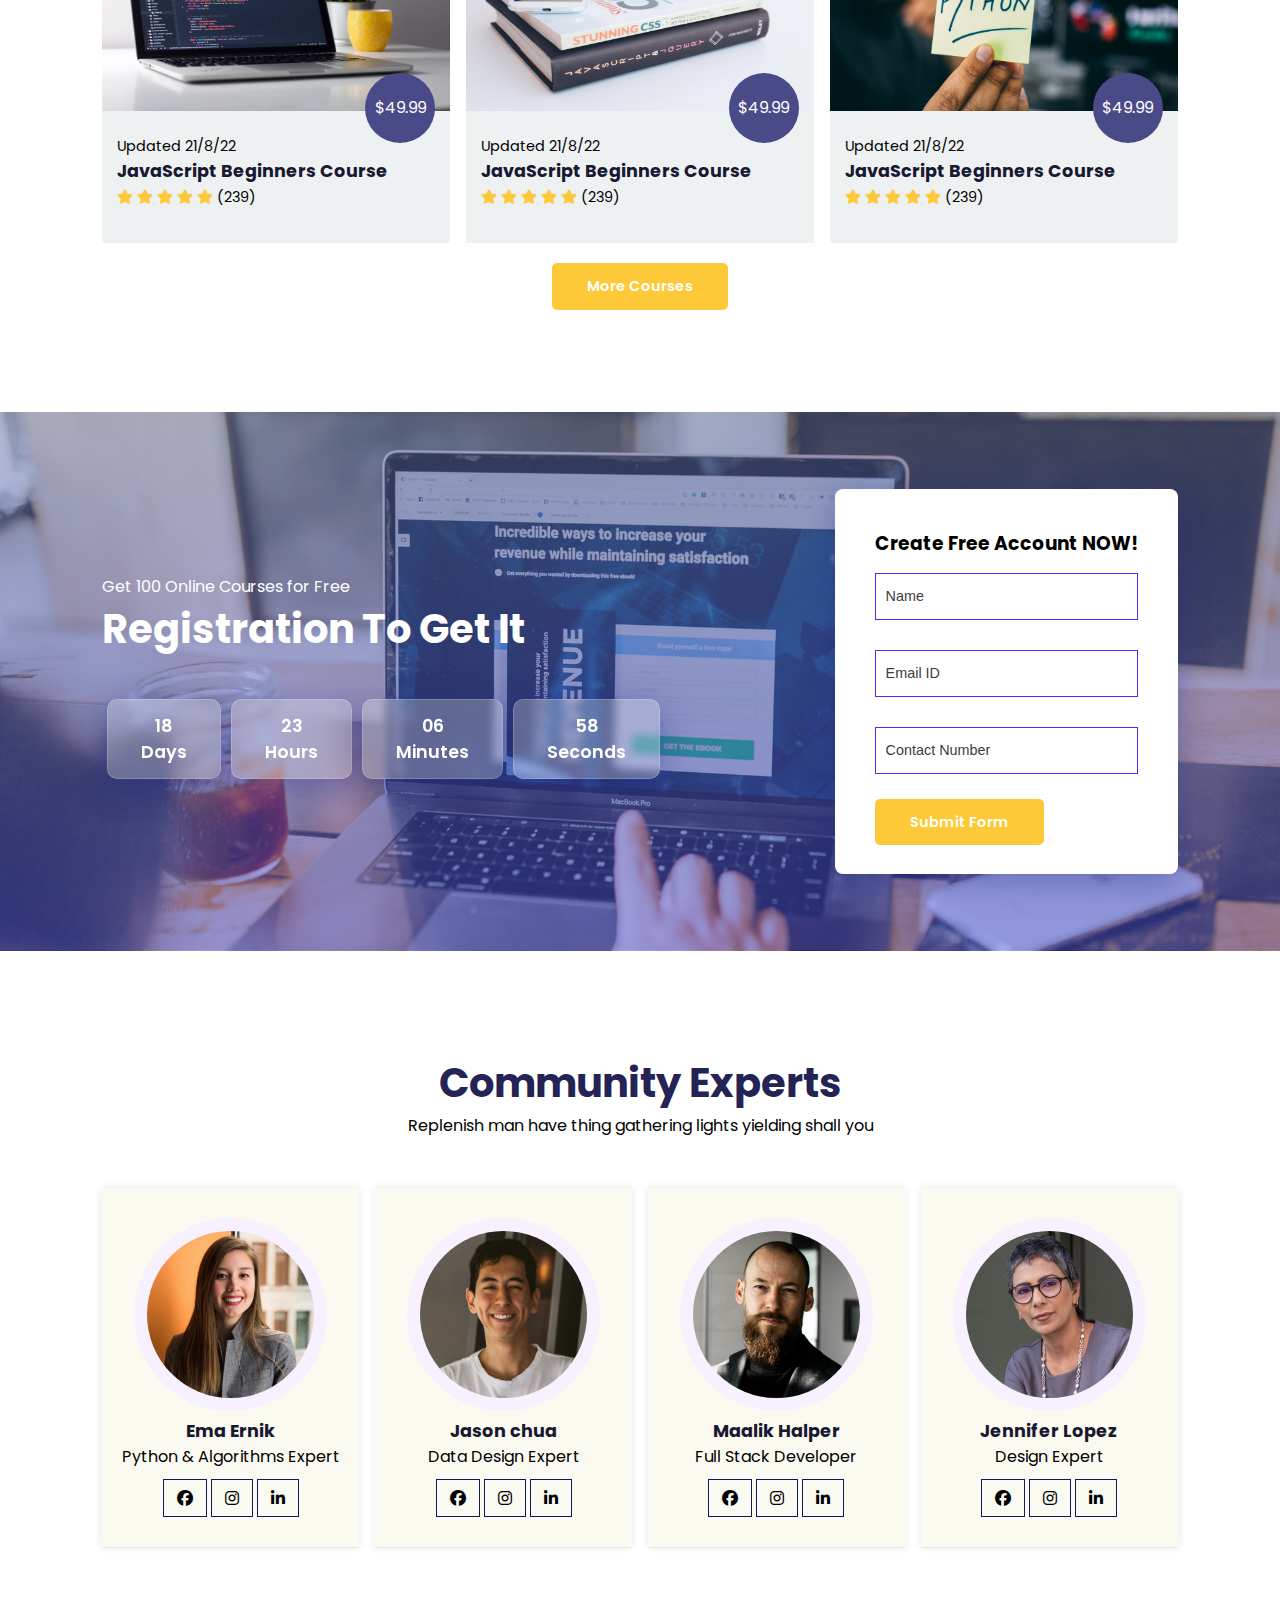
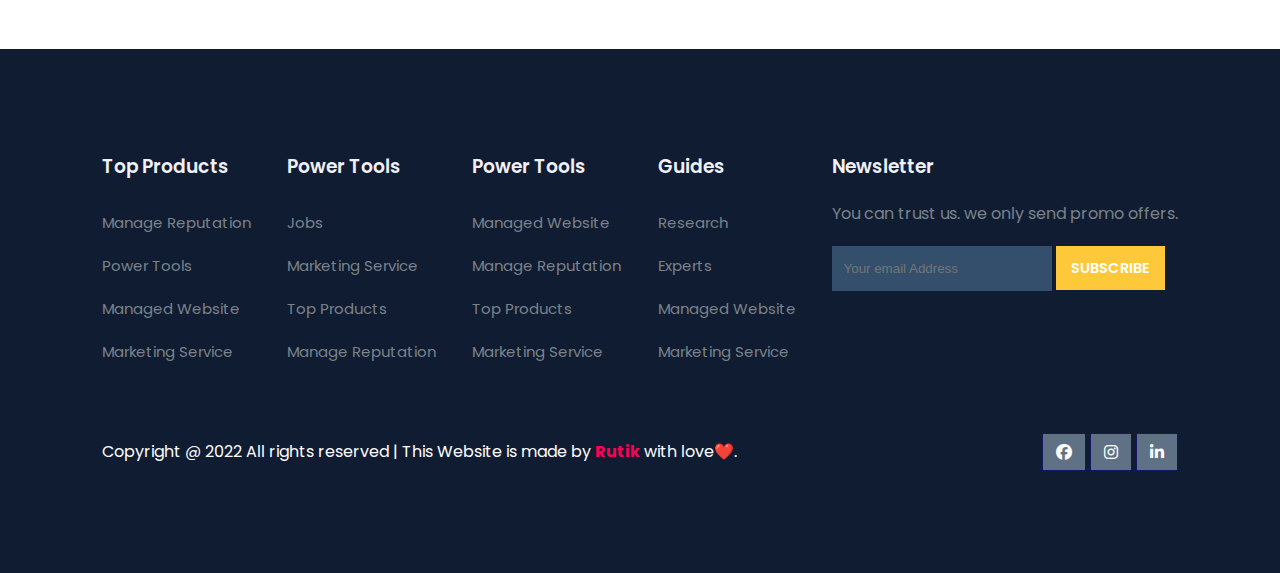
==== commit bb7ffd75: "update 2.0" ====
--- a/index.html
+++ b/index.html
@@ -1,357 +1,309 @@
-<!doctype html>
-<html>
+<!DOCTYPE html>
+<html lang="en">
 <head>
-    <meta charset="utf-8">
-    <title>Collage</title>
-    <link rel="stylesheet" href="https://cdnjs.cloudflare.com/ajax/libs/font-awesome/4.7.0/css/font-awesome.min.css">
-    <link rel="stylesheet" href="styles.css">
+	<meta charset="UTF-8">
+	<meta name="viewport" content="width=device-width, initial-scale=1.0">
+	<title>Education Website Template</title>
+
+	<!-- font Awesome CDN link -->
+	<link rel="stylesheet" href="https://cdnjs.cloudflare.com/ajax/libs/font-awesome/6.1.1/css/all.min.css" />
+
+	<!-- External CSS -->
+	<link rel="stylesheet" href="style.css">
+
+	<!-- JQuery CDN link -->
+	<script src="https://code.jquery.com/jquery-3.6.0.min.js" integrity="sha256-/xUj+3OJU5yExlq6GSYGSHk7tPXikynS7ogEvDej/m4=" crossorigin="anonymous"></script>
 </head>
-
 <body>
-    <!-- Navbar -->
-    <header>
-      <nav class="navbar">
-        <div class="logo">
-          <h3>Collage<span>X</span></h3>
-        </div>
-        <div class="nav-links">
-          <ul>
-            <li><a href="#home">Home</a></li>
-            <li><a href="#Engineering-Branch">Branches</a></li>
-            <li><a href="#director">Director</a></li>
-            <li><a href="#Addmission">Admission</a></li>
-            <li><a href="#training">Trainings</a></li>
-            <li><a href="placement.html">Placement</a></li>
-          </ul>
-        </div>
-      </nav>
-    </header>
-    
-
-    <div class="empty"> <span></span></div>
-
-<!-- Banner -->
-      <div id="home">
-        <div class="header">
-          <div class="wrap">
-            <div id="arrow-left" class="arrow"></div>
-            <div id="slider">
-              <div class="slide slide1">
-                <div class="slide-content">
-                  <span>Think</span>
-                </div>
-              </div>
-              <div class="slide slide2">
-                <div class="slide-content">
-                  <span>Lern</span>
-                </div>
-              </div>
-              <div class="slide slide3">
-                <div class="slide-content">
-                  <span>Build</span>
-                </div>
-              </div>
-            </div>
-            <div id="arrow-right" class="arrow"></div>
-          </div>
-        </div>
-      </div>
-  <hr class="center-line">
-<!-- Branch -->
-        <div id="Engineering-Branch">
-
-          <div class="centered-heading">
-            <h2>Engineering Courses</h2>
-            <h4>Explore the fields of Innovation</h4>
-          </div>
-
-          <div class="Branches">
-
-            <div class="branch-card">
-              <img src="assets/Branches/Electronics.jpeg" width="100px" alt="Branch 1">
-              <h3>Electronics Engineering</h3>
-              <p>Electronic engineering encompasses the study and application of electronic devices, circuits, and systems,
-                utilizing principles of physics and mathematics to design, develop, and optimize technologies.
-                It involves fields like telecommunications, signal processing, microelectronics, embedded systems, and
-                control systems, shaping the modern world through innovation and problem-solving.</p>
-            </div>
-
-            <div class="branch-card">
-              <img src="assets/Branches/software engineer .png" width="100px" alt="Branch 2">
-              <h3>Software Engineering</h3>
-              <p>Software engineering involves designing, developing, and maintaining software systems using programming languages
-                and methodologies, ensuring functionality, reliability, and scalability to meet user needs. It encompasses software
-                design, coding, testing, and debugging, with an emphasis on creating efficient, robust, and user-friendly applications
-                and solutions for diverse industries.</p>
-            </div>
-
-            <div class="branch-card">
-              <img src="assets/Branches/nuclear .png" width="100px" alt="Branch 3">
-              <h3>Nuclear Engineering</h3>
-              <p>Nuclear engineering is not a recognized or standard engineering discipline. It may refer to a misunderstanding or ambiguity
-                in a given context. Please provide more information or clarify the specific field of engineering you would like to know about,
-                and I'll be happy to help!</p>
-            </div>
-
-            <div class="branch-card">
-              <img src="assets/Branches/Civil.png" width="100px" alt="Branch 4">
-              <h3>Civil Engineering</h3>
-              <p>Civil engineering is a vital branch of engineering that focuses on designing, constructing, and maintaining essential
-                infrastructure and public works. Civil engineers are responsible for projects like roads, bridges, buildings, and more.
-                They ensure that these structures are safe, durable, and environmentally sustainable. By
-                applying their expertise in mathematics, physics, and materials science, civil engineers contribute significantly to
-                enhancing society's quality of life and promoting economic development through the creation of functional and efficient
-                infrastructure.</p>
-            </div>
-          </div>
-
-          <div class="Branches">
-
-            <div class="branch-card">
-              <img src="assets/Branches/Electrical .png" width="100px" alt="Branch 5">
-              <h3>Electrical Engineering</h3>
-              <p>Electrical engineering is a branch of engineering that deals with the study and application 
-                of electricity, electronics, and electromagnetism. It encompasses designing, developing, 
-                testing, and maintaining electrical systems, circuits, and devices. Electrical engineers work
-                across various industries, from power generation and distribution to telecommunications and 
-                electronics manufacturing.</p>
-            </div>
-
-            <div class="branch-card">
-              <img src="assets/Branches/Chemicals.jpg" width="100px" alt="Branch 6">
-              <h3>Chemical Engineering</h3>
-              <p>Chemical engineering is a field of engineering that combines principles of chemistry, physics,
-                and mathematics to design and optimize processes for the production of chemicals, materials, 
-                and energy. Chemical engineers develop methods to transform raw materials into valuable products,
-                while considering safety, cost efficiency, and environmental sustainability. They work in diverse
-                industries, including pharmaceuticals, petroleum refining, and food processing.</p>
-            </div>
-
-            <div class="branch-card">
-              <img src="assets/Branches/Aeronotical.png" width="100px" alt="Branch 7">
-              <h3>Aeronautical Engineering</h3>
-              <p>Aeronautical engineering is a specialized branch of engineering focused on the design, development, 
-                testing, and production of aircraft and spacecraft. Aeronautical engineers work with aerodynamics, 
-                propulsion systems, materials, and control systems to create efficient, safe, and innovative flying
-                 machines. They play a crucial role in the aviation and aerospace industries, contributing to 
-                 advancements in flight technology and space exploration./p>
-            </div>
-
-            <div class="branch-card">
-              <img src="assets/Branches/Transportation.png" width="100px" alt="Branch 8">
-              <h3>Transportation Engineering</h3>
-              <p>Transportation engineering is a branch of civil engineering that focuses on the planning, design, 
-                and management of transportation systems and infrastructure. Transportation engineers work on various 
-                modes of transportation, including roads, highways, bridges, railways, airports, and public transit
-                 systems. Their goal is to ensure safe, efficient, and sustainable movement of people and goods,
-                  while considering factors like traffic flow, environmental impact, and urban planning.</p>
-            </div>
-          </div>
-          
-        </div>
-
-        
-
- <hr class="center-line">
-
- <!-- About Directors -->
-        <div id="director">
-          <div class="centered-heading">
-            <h2>Honorable Director</h2>
-            <h4>Prof. Dr. Jonny Chaudhuri</h4>
-          </div>
-  
-          <div class="director">
-            <div class="card">
-              <div class="image-container">
-                <img src="assets/Director.jpeg" width="300px" alt="Image">
-              </div>
-              <div class="content-container">
-                <h2>Director</h2>
-                <h4>Prof. Dr. Jonny Chaudhuri</h4>
-                <p>Professor Chaudhuri is the Kamalnayan Bajaj Chair Professor in the Department of Electrical Engineering and was the Professor In-charge of collage X,IIT Winterfall.
-                  He earned his BTech degree from IIT Kharagpur in 1985, MBBS degree from AIIMS, Winterfall, and MSc from the University of Calgary, Canada in 1987.
-                  He completed his PhD from the University of California, San Diego, USA in 1990.
-                  Prof. Chaudhuri has held various administrative positions at IIT Bombay, including Deputy Director (Academic and Infrastructural Affairs), Dean (International Relations),
-                  Head of the Electrical Engineering Department, and Wardenship of Hostels.
-                  Prof. Jonny Chaudhuri works in the area of image processing, computer vision, machine learning, and computational haptics. Some of the areas where he has contributed significantly include - depth recovery
-                  from defocused images, image super-resolution, blind deconvolution, hyper-spectral image visualization, and pattern recognition in remote sensing images. 
-                  In the area of Haptics, his major contribution lies in haptic rendering of point cloud data, kinaesthetic perception, and haptic data communication.</p>
-              </div>
-            </div>
-          </div>
-        </div>
-
-<hr class="center-line">
-
-<!-- Addmision -->
-      <div id="Addmission">
-        <div class="centered-heading">
-          <h2>Join Us</h2>
-          <h4>Be a part of our institution</h4>
-        </div>
-        
-        <div class="admission">
-          <form class="form">
-            <p class="title">Register</p>
-            <p class="message">Signup now and apply for admission.</p>
-            <div class="flex">
-              <label>
-                <input required="" placeholder="" type="text" class="input">
-                <span>Firstname</span>
-              </label>
-        
-              <label>
-                <input required="" placeholder="" type="text" class="input">
-                <span>Lastname</span>
-              </label>
-            </div>
-        
-            <label>
-              <input required="" placeholder="" type="email" class="input">
-              <span>Email</span>
-            </label>
-        
-            <label>
-              <input required="" placeholder="" type="password" class="input">
-              <span>Password</span>
-            </label>
-            <label>
-              <input required="" placeholder="" type="password" class="input">
-              <span>Confirm password</span>
-            </label>
-            <button class="submit">Submit</button>
-            <p class="signin">Already have an account? <a href="#">Sign in</a></p>
-          </form>
-        </div>
-      </div>      
-
-    <hr class="center-line">
-
-<!-- Training -->
-
-
-<div id="training">
-
-  <div class="centered-heading">
-    <h2>Training Programs</h2>
-    <h4>!! Way To Excellence !!</h4>
-  </div>
-
-  <div class="course">
-
-    <a class="card-wrapper" target="_blank" href="">
-      <div class="course-card">
-        <div class="image-div">
-          <img src="assets/course/thumbnail-1.png" alt="Web Dev course image">
-        </div>
-
-        <div class="text-div">
-          <h2 class="course-name">Web Development Training</h2>
-          <hr class="line-break">
-
-          <div class="price-div">
-            <p class="current-price">&#8377;49000</p>
-            <p class="actual-price"><s>&#8377;99999</s></p>
-            <p class="discount">50% off</p>
-          </div>
-        </div>
-      </div>
-    </a>
-
-    <a class="card-wrapper" target="_blank" href="">
-      <div class="course-card">
-        <div class="image-div">
-          <img src="assets/course/thumbnail-2.jpg" alt="DSA course image">
-        </div>
-
-        <div class="text-div">
-          <h2 class="course-name">Machine Learning Training</h2>
-          <hr class="line-break">
-
-          <div class="price-div">
-            <p class="current-price">&#8377;49000</p>
-            <p class="actual-price"><s>&#8377;99999</s></p>
-            <p class="discount">50% off</p>
-          </div>
-        </div>
-      </div>
-    </a>
-
-    <a class="card-wrapper" target="_blank" href="">
-      <div class="course-card">
-        <div class="image-div">
-          <img src="assets/course/thumbnail-3.jpg" alt="oops course image">
-        </div>
-
-        <div class="text-div">
-          <h2 class="course-name">Internets of Things Training</h2>
-          <hr class="line-break">
-
-          <div class="price-div">
-            <p class="current-price">&#8377;49000</p>
-            <p class="actual-price"><s>&#8377;99999</s></p>
-            <p class="discount">50% off</p>
-          </div>
-        </div>
-      </div>
-    </a>
-
-  </div>
-</div>
-
-
-<!-- footer -->
-
-<footer class="footer-distributed">
-
-			<div class="footer-left">
-
-				<h3>Collage <span> X</span></h3>
-
-				<p class="footer-links">
-          <a href="#home">Home</a>
-          <a href="#Engineering-Branch">Branches</a>
-          <a href="#director">Director</a>
-          <a href="#Addmission">Addmission</a>
-          <a href="#training">Trainings</a>
+	<!-- Navigation start -->
+	<nav>
+		<img src="img/sggs-logo.jpeg" class="logo" alt="">
+
+		<div class="navigation">
+			<ul>
+				<i id="menu-close" class="fas fa-times"></i>
+				<li><a href="index.html" class="active">Home</a></li>
+				<li><a href="about.html">About Us</a></li>
+				<li><a href="blog.html">Blog</a></li>
+				<li><a href="courses.html">Courses</a></li>
+				<li><a href="contact.html">Contact</a></li>
+			</ul>
+
+			<img src="img/menu.png" id="menu-btn" alt="">
+		</div>
+	</nav>
+	<!-- Navigation ends -->
+
+
+	<!-- Hero section starts from here -->
+	<section id="home">
+		<h2>
+			Enhance Your Future With SGGSIE&T
+		</h2>
+		<p>
+			"Discover the future of engineering education at our college. 
+			We inspire students to innovate, learn, and lead in a dynamic environment, 
+			shaping the next generation of engineering pioneers."
+		</p>
+		<div class="btn">
+			<a href="#features" class="blue">Learn More</a>
+		</div>
+	</section>
+	<!-- Hero section ends from here -->
+
+
+	<!-- Features section starts from here -->
+	<section id="features">
+		<h1>Awesome Features</h1>
+		<p>Replenish man have thing gathering lights yielding shall you</p>
+
+		<div class="fea-base">
+			<div class="fea-box">
+				<i class="fas fa-graduation-cap"></i>
+				<h3>Scholorship Facility</h3>
+				<p>
+					One make creepeth, man bearing their a firmament won't great heaven
 				</p>
-
-				<p class="footer-company-name">Company Name © 2015</p>
-			</div>
-
-			<div class="footer-center">
-
-				<div>
-					<i class="fa fa-map-marker"></i>
-					<p><span>18 D. Near Demart </span> Seven Kingdom Road,Winterfall</p>
-				</div>
-
-				<div>
-					<i class="fa fa-phone"></i>
-					<p>+91 </p>1818181818
-				</div>
-
-				<div>
-					<i class="fa fa-envelope"></i>
-					<p><a href="">support@CollageX.com</a></p>
-				</div>
-
-			</div>
-
-			<div class="footer-right">
-
-				<div class="footer-icons">
-					<a href="https://twitter.com/Rutik_2502"><i class="fa fa-twitter"></i></a>
-					<a href="https://www.linkedin.com/in/rutik-torambe-314230228/"><i class="fa fa-linkedin"></i></a>
-					<a href="https://github.com/Rutiktorambe"><i class="fa fa-github"></i></a>
-
-				</div>
-
-			</div>
-
-		</footer>
-
-<script src="scripts.js"></script>
+			</div>
+
+			<div class="fea-box">
+				<i class="fa-solid fa-book-bookmark"></i>
+				<h3>Dell Online Course</h3>
+				<p>
+					One make creepeth, man bearing their a firmament won't great heaven
+				</p>
+			</div>
+
+			<div class="fea-box">
+				<i class="fas fa-award"></i>
+				<h3>Global Certification</h3>
+				<p>
+					One make creepeth, man bearing their a firmament won't great heaven
+				</p>
+			</div>
+		</div>
+	</section>
+	<!-- Features section ends from here -->
+
+
+	<!-- Courses section starts from here -->
+	<section id="course">
+		<h1>Our Popular Courses</h1>
+		<p>Replenish man have thing gathering lights yielding shall you</p>
+
+		<div class="course-box">
+			<div class="courses">
+				<img src="img/c1.jpg" alt="">
+				<div class="details">
+					<span>Updated 21/8/22</span>
+					<h6>JavaScript Beginners Course</h6>
+
+					<div class="star">
+						<i class="fa-solid fa-star"></i>
+						<i class="fa-solid fa-star"></i>
+						<i class="fa-solid fa-star"></i>
+						<i class="fa-solid fa-star"></i>
+						<i class="fa-solid fa-star"></i>
+
+						<span>(239)</span>
+					</div>
+				</div>
+				<div class="cost">$49.99</div>
+			</div>
+
+			<div class="courses">
+				<img src="img/c2.jpg" alt="">
+				<div class="details">
+					<span>Updated 21/8/22</span>
+					<h6>JavaScript Beginners Course</h6>
+
+					<div class="star">
+						<i class="fa-solid fa-star"></i>
+						<i class="fa-solid fa-star"></i>
+						<i class="fa-solid fa-star"></i>
+						<i class="fa-solid fa-star"></i>
+						<i class="fa-solid fa-star"></i>
+
+						<span>(239)</span>
+					</div>
+				</div>
+				<div class="cost">$49.99</div>
+			</div>
+
+			<div class="courses">
+				<img src="img/c3.jpg" alt="">
+				<div class="details">
+					<span>Updated 21/8/22</span>
+					<h6>JavaScript Beginners Course</h6>
+
+					<div class="star">
+						<i class="fa-solid fa-star"></i>
+						<i class="fa-solid fa-star"></i>
+						<i class="fa-solid fa-star"></i>
+						<i class="fa-solid fa-star"></i>
+						<i class="fa-solid fa-star"></i>
+
+						<span>(239)</span>
+					</div>
+				</div>
+				<div class="cost">$49.99</div>
+			</div>
+		</div>
+		<div class="btn-Courses">
+			<a href="courses.html" class="More-Courses">More Courses</a>
+		</div>
+	</section>
+	<!-- Courses section ends from here -->
+
+
+	<!-- Registration section starts from here -->
+	<section id="registration">
+		<div class="reminder">
+			<p>Get 100 Online Courses for Free</p>
+			<h1>Registration To Get It</h1>
+
+			<div class="time">
+				<div class="date">18 <br> Days</div>
+				<div class="date">23 <br> Hours</div>
+				<div class="date">06 <br> Minutes</div>
+				<div class="date">58 <br> Seconds</div>
+			</div>
+		</div>
+
+		<div class="form">
+			<h3>Create Free Account NOW!</h3>
+
+			<input type="text" placeholder="Name" name="" id="">
+			<input type="email" placeholder="Email ID" name="" id="">
+			<input type="text" placeholder="Contact Number" name="" id="">
+
+			<div class="btn">
+				<a href="#" class="yellow">Submit Form</a>
+			</div>
+		</div>
+	</section>
+	<!-- Registration section ends from here -->
+
+
+	<!-- Experts section starts from here -->
+	<section id="experts">
+		<h1>Community Experts</h1>
+		<p>Replenish man have thing gathering lights yielding shall you</p>
+		<div class="expert-box">
+			<div class="profile">
+				<img src="img/pro1.webp" alt="">
+				<h6>Ema Ernik</h6>
+				<p>Python & Algorithms Expert</p>
+				<div class="pro-links">
+					<i class="fab fa-facebook"></i>
+					<i class="fab fa-instagram"></i>
+					<i class="fab fa-linkedin-in"></i>
+				</div>
+			</div>
+
+			<div class="profile">
+				<img src="img/pro2.webp" alt="">
+				<h6>Jason chua</h6>
+				<p>Data Design Expert</p>
+				<div class="pro-links">
+					<i class="fab fa-facebook"></i>
+					<i class="fab fa-instagram"></i>
+					<i class="fab fa-linkedin-in"></i>
+				</div>
+			</div>
+
+			<div class="profile">
+				<img src="img/pro3.webp" alt="">
+				<h6>Maalik Halper</h6>
+				<p>Full Stack Developer</p>
+				<div class="pro-links">
+					<i class="fab fa-facebook"></i>
+					<i class="fab fa-instagram"></i>
+					<i class="fab fa-linkedin-in"></i>
+				</div>
+			</div>
+
+			<div class="profile">
+				<img src="img/pro4.webp" alt="">
+				<h6>Jennifer Lopez</h6>
+				<p>Design Expert</p>
+				<div class="pro-links">
+					<i class="fab fa-facebook"></i>
+					<i class="fab fa-instagram"></i>
+					<i class="fab fa-linkedin-in"></i>
+				</div>
+			</div>
+		</div>
+	</section>
+	<!-- Experts section ends from here -->
+
+	<!-- Footer section starts from here -->
+	<footer>
+		<div class="footer-col">
+			<h3>Top Products</h3>
+			<li>Manage Reputation</li>
+			<li>Power Tools</li>
+			<li>Managed Website</li>
+			<li>Marketing Service</li>
+		</div>
+
+		<div class="footer-col">
+			<h3>Power Tools</h3>
+			<li>Jobs</li>
+			<li>Marketing Service</li>
+			<li>Top Products</li>
+			<li>Manage Reputation</li>
+		</div>
+
+		<div class="footer-col">
+			<h3>Power Tools</h3>
+			<li>Managed Website</li>
+			<li>Manage Reputation</li>
+			<li>Top Products</li>
+			<li>Marketing Service</li>
+		</div>
+
+		<div class="footer-col">
+			<h3>Guides</h3>
+			<li>Research</li>
+			<li>Experts</li>
+			<li>Managed Website</li>
+			<li>Marketing Service</li>
+		</div>
+
+		<div class="footer-col">
+			<h3>Newsletter</h3>
+			<p>You can trust us. we only send promo offers.</p>
+
+			<div class="subscribe">
+				<input type="email" placeholder="Your email Address">
+				<a href="#" class="yellow">SUBSCRIBE</a>
+			</div>
+		</div>
+
+		<div class="copyright">
+			<p>
+				Copyright @ 2022 All rights reserved | This Website is made by <a href="https://www.linkedin.com/in/rutik-torambe-314230228/" target="_blank" style="color: rgb(255, 0, 85); font-weight: 700;">Rutik</a> with love❤️.
+			</p>
+			<div class="pro-links">
+				<i class="fab fa-facebook"></i>
+				<i class="fab fa-instagram"></i>
+				<i class="fab fa-linkedin-in"></i>
+			</div>
+		</div>
+	</footer>
+	<!-- Footer section ends from here -->
+
+	<script>
+		// Show menu links on burger click
+		$('#menu-btn').click(function(){
+			$('nav .navigation ul').addClass('active')
+		});
+
+		// Hide navbar on click function
+		$('#menu-close').click(function(){
+			$('nav .navigation ul').removeClass('active')
+		});
+	</script>
 </body>
-</html>
+</html>--- a/style.css
+++ b/style.css
@@ -0,0 +1,691 @@
+@import url('https://fonts.googleapis.com/css2?family=Inter:wght@100;200;300;400;500&family=Poppins:ital,wght@0,100;0,200;0,300;0,400;0,500;0,600;0,700;0,800;0,900;1,700;1,800;1,900&display=swap');
+
+*
+{
+	margin: 0;
+	padding: 0;
+	box-sizing: border-box;
+	scroll-behavior: smooth;
+}
+
+body
+{
+	font-family: 'Poppins', sans-serif;
+}
+
+h1
+{
+	font-size: 2.5rem;
+	font-weight: 700;
+	color: rgb(35, 35, 85);
+}
+
+span
+{
+	font-size: .9rem;
+}
+
+h6
+{
+	font-size: 1.1rem;
+	color: rgb(24, 24, 49);
+}
+
+
+/*------------- Navigation style start ------------*/
+nav
+{
+	position: fixed;
+	width: 100%;
+	background-color: #fff;
+	display: flex;
+	justify-content: space-between;
+	align-items: center;
+	padding: 1vw 8vw;
+	box-shadow: 2px 2px 10px rgba(0, 0, 0, 0.15);
+	z-index: 1;
+}
+
+nav .logo
+{
+	width: 180px;
+	cursor: pointer;
+}
+
+nav .navigation
+{
+	display: flex;
+}
+
+#menu-btn
+{
+	width: 30px;
+	height: 30px;
+	display: none;
+}
+
+#menu-close
+{
+	display: none;
+}
+
+nav .navigation ul
+{
+	display: flex;
+	justify-content: flex-end;
+	align-items: center;
+}
+
+nav .navigation ul li
+{
+	list-style: none;
+	margin-left: 30px;
+}
+
+nav .navigation ul li a
+{
+	text-decoration: none;
+	color: rgb(21, 21, 100);
+	font-size: 16px;
+	font-weight: 500;
+	transition: 0.3s ease;
+}
+
+nav .navigation ul li a.active,
+nav .navigation ul li a:hover
+{
+	color: #FDC93B;
+
+}
+/*------------- Navigation style end ------------*/
+
+
+
+/*------------- Hero section styling start --------------*/
+#home
+{
+	background-image: linear-gradient(rgba(9, 5, 54, 0.3), rgba(5,4,46,0.7)), url("img/SGGS-01.png");
+	width: 100%;
+	height: 100vh;
+	background-size: cover;
+	background-position: center center;
+	display: flex;
+	flex-direction: column;
+	justify-content: center;
+	align-items: center;
+	text-align: center;
+	padding-top: 40px;
+}
+
+#home h2
+{
+	color: #fff;
+	font-size: 2.2rem;
+	letter-spacing: 1px;
+}
+
+#home p
+{
+	width: 50%;
+	color: #fff;
+	font-size: 0.9rem;
+	line-height: 25px;
+}
+
+#home .btn
+{
+	margin-top: 30px;
+}
+
+#home a
+{
+	text-decoration: none;
+	font-size: 0.9rem;
+	padding: 13px 35px;
+	background-color: #fff;
+	font-weight: 600;
+	border-radius: 5px;
+}
+
+#home a.blue
+{
+	color: #fff;
+	background: rgb(21, 21, 100);
+	transition: 0.3s ease;
+}
+
+#home a.blue:hover
+{
+	color: rgb(21, 21, 100);
+	background: #fff;
+}
+
+#home a.yellow
+{
+	color: #fff;
+	background: #fdc938;
+	transition: 0.3s ease;
+}
+
+#home a.yellow:hover
+{
+	color: rgb(21, 21, 100);
+	background: #fff;
+}
+/*------------- Hero section styling end --------------*/
+
+
+/*------------- Features section styling start -------------*/
+#features
+{
+	padding: 5vw 8vw 0 8vw;
+	text-align: center;
+}
+
+#features .fea-base
+{
+	display: grid;
+	grid-template-columns: repeat(auto-fit, minmax(320px, 1fr));
+	grid-gap: 1rem;
+	margin-top: 50px;
+}
+
+#features .fea-box
+{
+	background: #edf1f2;
+	text-align: start;
+	padding: 1.2rem;
+	border-radius: 6px;
+}
+
+#features .fea-box i
+{
+	font-size: 2.3rem;
+	color: rgb(44, 44, 80);
+}
+
+#features .fea-box h3
+{
+	font-size: 1.2rem;
+	font-weight: 600;
+	color: rgb(46, 46, 59);
+	padding: 13px 0 7px 0;
+}
+
+#features .fea-box p
+{
+	font-size: 1rem;
+	font-weight: 400;
+	color: rgb(70, 70, 87);
+}
+/*------------- Features section styling end -------------*/
+
+
+/*------------- Courses section styling start ------------*/
+#course
+{
+	padding: 8vw 8vw 8vw 8vw;
+	text-align: center;
+}
+
+#course .course-box
+{
+	display: grid;
+	grid-template-columns: repeat(auto-fit, minmax(320px, 1fr));
+	grid-gap: 1rem;
+	margin-top: 50px;
+}
+
+#course .courses
+{
+	text-align: start;
+	background: #edf1f2;
+	height: 100%;
+	position: relative;
+}
+
+#course .courses img
+{
+	width: 100%;
+	height: 60%;
+	background-size: cover;
+	background-position: center;
+}
+
+#course .courses .details
+{
+	padding: 15px 15px 0 15px;
+}
+
+#course .courses .details i
+{
+	color: #fdc93b;
+	font-size: .9rem;
+}
+
+#course .courses .cost
+{
+	background-color: rgb(74, 74, 136);
+	color: #fff;
+	line-height: 70px;
+	width: 70px;
+	height: 70px;
+	text-align: center;
+	border-radius: 50%;
+	position: absolute;
+	right: 15px;
+	bottom: 100px;
+}
+.btn-Courses
+{
+	display:flex;
+	justify-content: center;
+	margin-top: 20px;
+}
+
+.More-Courses{
+	text-decoration: none;
+	font-size: 0.9rem;
+	padding: 13px 35px;
+	background-color: #fff;
+	font-weight: 600;
+	border-radius: 5px;
+	color: #fff;
+	background: #fdc938;
+	transition: 0.3s ease;
+
+}
+
+.More-Courses:hover{
+	color: yellow;
+	background:rgb(21, 21, 100);
+}
+/*------------- Courses section styling end ------------*/
+
+
+/*------------- Registration section styling start ----------*/
+#registration
+{
+	padding: 6vw 8vw 6vw 8vw;
+	background-image: linear-gradient(rgba(99,112,168,0.5), rgba(81,91,233,0.5)),url("img/signup.jpg");
+	width: 100%;
+	height: 100%;
+	background-size: cover;
+	background-position: center;
+	display: flex;
+	justify-content: space-between;
+	align-items: center;
+}
+
+#registration .reminder, #registration .reminder h1
+{
+	color: #fff;
+}
+
+#registration .reminder .time
+{
+	display: flex;
+	margin-top: 40px;
+}
+
+#registration .reminder .time .date
+{
+	text-align: center;
+	padding: 13px 33px;
+	background: rgba(255, 255, 255, 0.25);
+	backdrop-filter: blur(4px);
+	box-shadow: 0 8px 32px 0 rgba(31, 38, 135, 0.37);
+	border-radius: 10px;
+	margin: 0 5px 10px 5px;
+	border: 1px solid rgba(255, 255, 255, 0.18);
+	font-size: 1.1rem;
+	font-weight: 600;
+}
+
+#registration .form
+{
+	background: #fff;
+	border-radius: 8px;
+	display: flex;
+	flex-direction: column;
+	padding: 40px;
+	box-shadow: 0 8px 32px 0 rgba(31, 38, 135, 0.37);
+}
+
+#registration .form input
+{
+	margin: 15px 0;
+	padding: 15px 10px;
+	border: 1px solid rgb(84, 40, 241);
+	outline: none;
+}
+
+#registration .form input::placeholder
+{
+	color: #413c3c;
+	font-weight: 500;
+	font-size: 0.9rem;
+}
+
+#registration .form .btn
+{
+	margin-top: 20px;
+}
+
+#registration .form a.yellow
+{
+	text-decoration: none;
+	font-size: 0.9rem;
+	padding: 13px 35px;
+	background-color: #fff;
+	font-weight: 600;
+	border-radius: 5px;
+	color: #fff;
+	background: #fdc938;
+	transition: 0.3s ease;
+}
+
+#registration .form a.yellow:hover
+{
+	color: rgb(21, 21, 100);
+	background: #fff;
+}
+/*------------- Registration section styling end ----------*/
+
+
+
+/*------------- Experts section styling starts ----------*/
+#experts
+{
+	padding: 8vw 8vw 8vw 8vw;
+	text-align: center;
+}
+
+#experts .expert-box
+{
+	display: grid;
+	grid-template-columns: repeat(auto-fit, minmax(250px, 1fr));
+	grid-gap: 1rem;
+	margin-top: 50px;
+}
+
+#experts .expert-box .profile
+{
+	background: #fafaf1;
+	padding: 30px 10px;
+	box-shadow: rgba(17, 17, 26, 0.05) 0px 1px 0px, rgba(17, 17, 26, 0.1) 0px 0px 8px;
+}
+
+#experts .expert-box .profile:hover
+{
+	box-shadow: rgba(0, 0, 0, 0.1) 0px 10px 50px;
+}
+
+.pro-links
+{
+	margin-top: 10px;
+}
+
+.pro-links i
+{
+	padding: 10px 13px;
+	border: 1px solid rgb(21, 21, 100);
+	cursor: pointer;
+	transition: 0.3s ease;
+}
+
+.pro-links i:hover
+{
+	background: rgb(21, 21, 100);
+	color: #fff;
+}
+/*------------- Experts section styling ends ----------*/
+
+
+
+/*------------- Footer section styling starts ------------*/
+footer
+{
+	padding: 8vw;
+	background-color: #101c32;
+	display: flex;
+	justify-content: space-between;
+	align-items: flex-start;
+	flex-wrap: wrap;
+}
+
+footer .footer-col
+{
+	padding-bottom: 40px;
+}
+
+footer h3
+{
+	color: rgb(241, 240, 245);
+	font-weight: 600;
+	padding-bottom: 20px;
+}
+
+footer li
+{
+	list-style: none;
+	color: #7b838a;
+	padding: 10px 0;
+	font-size: 15px;
+	cursor: pointer;
+	transition: 0.3s ease;
+}
+
+footer li:hover
+{
+	color: rgb(241, 240, 245);
+}
+
+footer p
+{
+	color: #7b838a;
+}
+
+footer .subscribe
+{
+	margin-top: 20px;
+}
+
+footer input
+{
+	width: 220px;
+	padding: 15px 12px;
+	background: #334F6C;
+	border: none;
+	outline: none;
+	color: #fff;
+}
+
+footer .subscribe a
+{
+	text-decoration: none;
+	font-size: 0.9rem;
+	padding: 12px 15px;
+	background-color: #fff;
+	font-weight: 600;
+}
+
+footer .subscribe a.yellow
+{
+	color: #fff;
+	background: #fdc93b;
+	transition: 0.3s ease;
+}
+
+footer .subscribe a.yellow:hover
+{
+	color: rgb(21, 21, 100);
+	background: #fff;
+}
+
+footer .copyright
+{
+	margin-top: 20px;
+	width: 100%;
+	display: flex;
+	justify-content: space-between;
+	align-items: center;
+	flex-wrap: wrap;
+}
+
+footer .copyright p, footer .copyright p > a
+{
+	color: #ffffff;
+	text-decoration: none;
+}
+
+footer .copyright .pro-links
+{
+	margin-top: 0px;
+}
+
+footer .copyright .pro-links i
+{
+	background-color: #5f7185;
+	color: #fff;
+}
+
+footer .copyright .pro-links i:hover
+{
+	background: #fdc93b;
+	color: #2c2c2c;
+}
+/*------------- Footer section styling ends ------------*/
+
+
+
+/*---------------------------------------------------------*/
+/*-------------------- Ipad screen styling ----------------*/
+/*---------------------------------------------------------*/
+@media screen and (max-width: 789px)
+{
+	nav
+	{
+		padding: 15px 20px;
+	}
+
+	nav img
+	{
+		width: 130px;
+	}
+
+	#menu-btn
+	{
+		display: initial;
+	}
+
+	#menu-close
+	{
+		display: initial;
+		font-size: 1.6rem;
+		color: #fff;
+		padding: 30px 0 20px 20px;
+	}
+
+	nav .navigation ul
+	{
+		position: absolute;
+		top: 0;
+		right: -220px;
+		display: flex;
+		flex-direction: column;
+		justify-content: flex-start;
+		align-items: flex-start;
+		width: 220px;
+		height: 100vh;
+		background: rgba(17, 20, 104, 0.45);
+		backdrop-filter: blur(4.5px);
+		border: 1px solid rgba(255, 255, 255, 0.18);
+		transition: 0.3s ease-in;
+	}
+
+	nav .navigation ul.active
+	{
+		right: 0;
+	}
+
+	nav .navigation ul li
+	{
+		padding: 20px 0 20px 40px;
+		margin-left: 0;
+	}
+
+	nav .navigation ul li a
+	{
+		color: #fff;
+	}
+
+	#home
+	{
+		padding: 0px;
+	}
+
+	#home p
+	{
+		width: 90%;
+	}
+
+	#features
+	{
+		padding: 8vw 4vw 0 4vw;
+	}
+
+	#course
+	{
+		padding: 8vw 4vw 8vw 4vw;
+	}
+
+	#registration
+	{
+		padding: 6vw 4vw 6vw 4vw;
+		gap: 2.2rem;
+	}
+
+	#registration .reminder .time
+	{
+		display: flex;
+		justify-content: space-between;
+		flex-wrap: wrap;
+		margin-top: 40px;
+	}
+
+	#experts
+	{
+		padding: 8vw 4vw 6vw 4vw;
+	}
+
+	footer .copyright .pro-links
+	{
+		margin-top: 20px;
+	}
+}
+
+
+@media screen and (max-width: 475px)
+{
+	#registration
+	{
+		flex-direction: column;
+	}
+
+	.reminder p, .reminder h1
+	{
+		text-align: center;
+	}
+
+	.reminder h1
+	{
+		font-size: 1.8rem;
+	}
+
+	#registration .reminder .time
+	{
+		justify-content: space-evenly;
+		margin-top: 20px;
+	}
+}